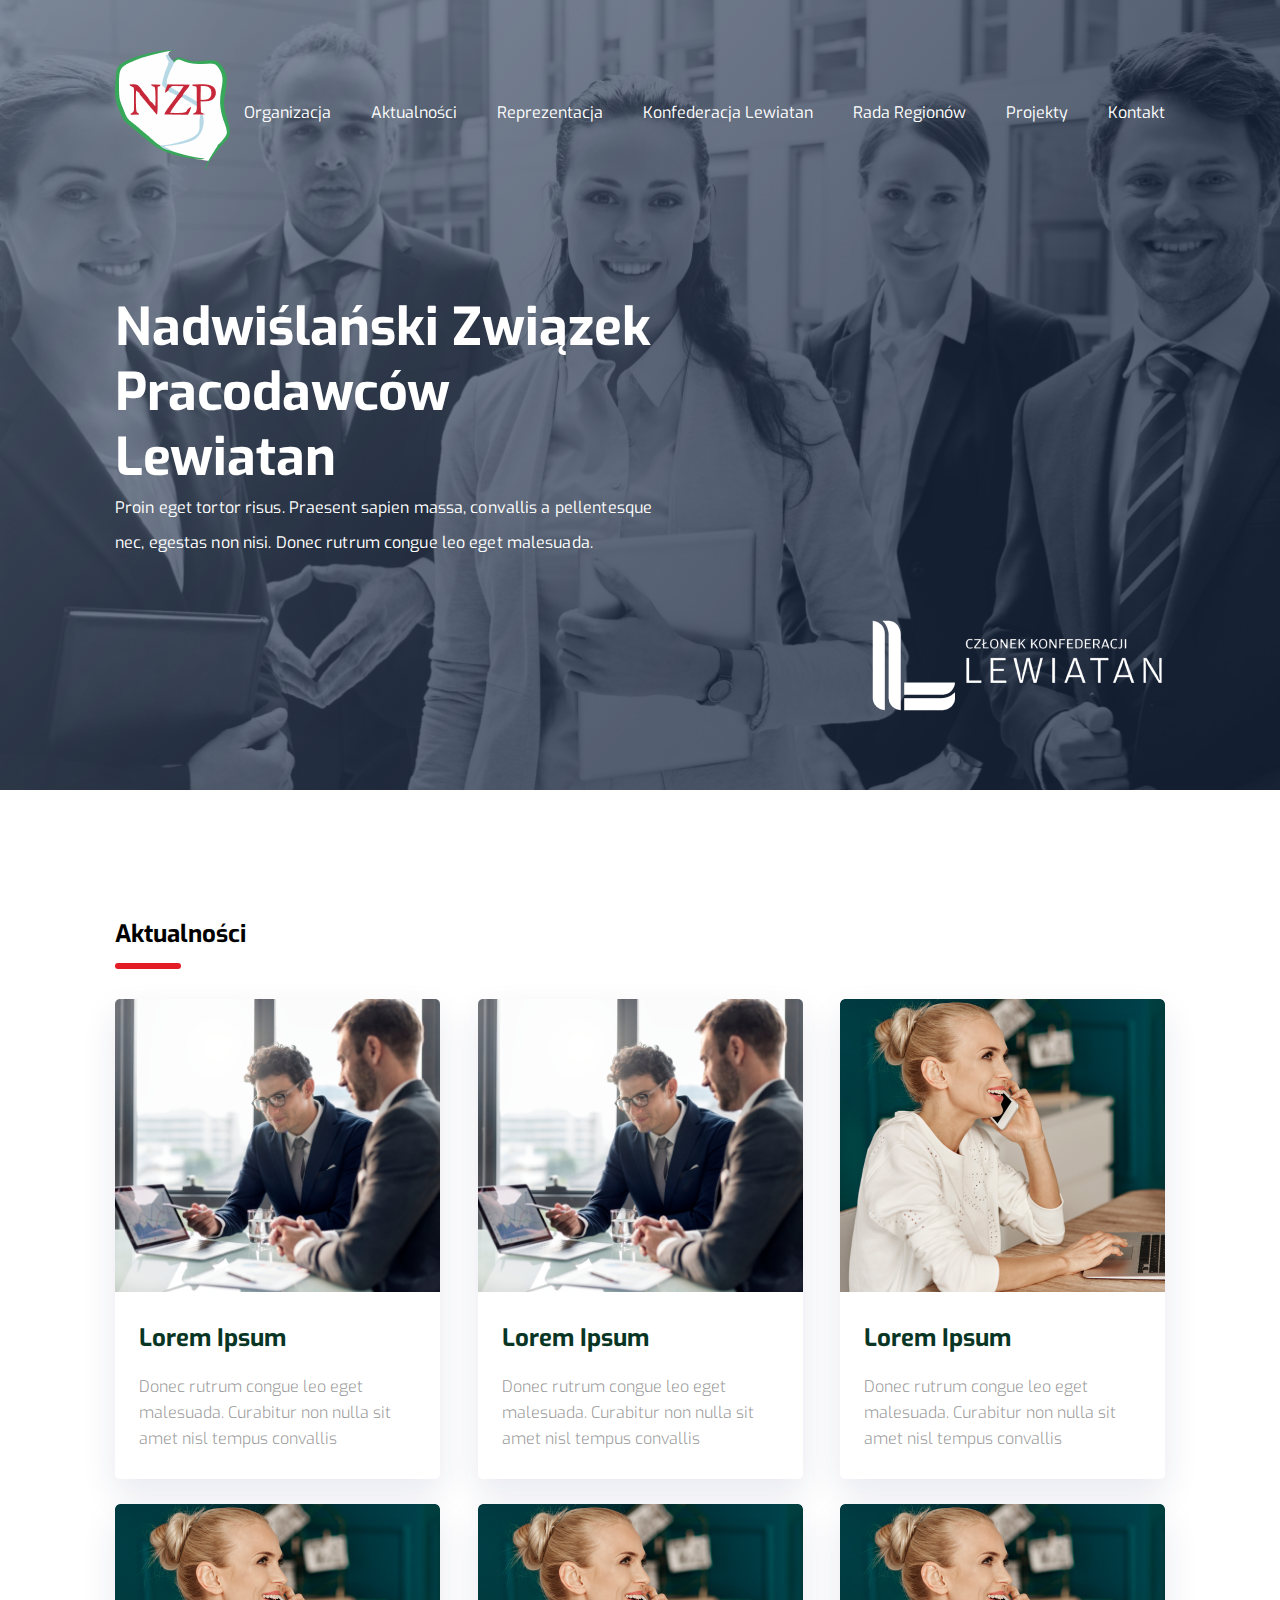
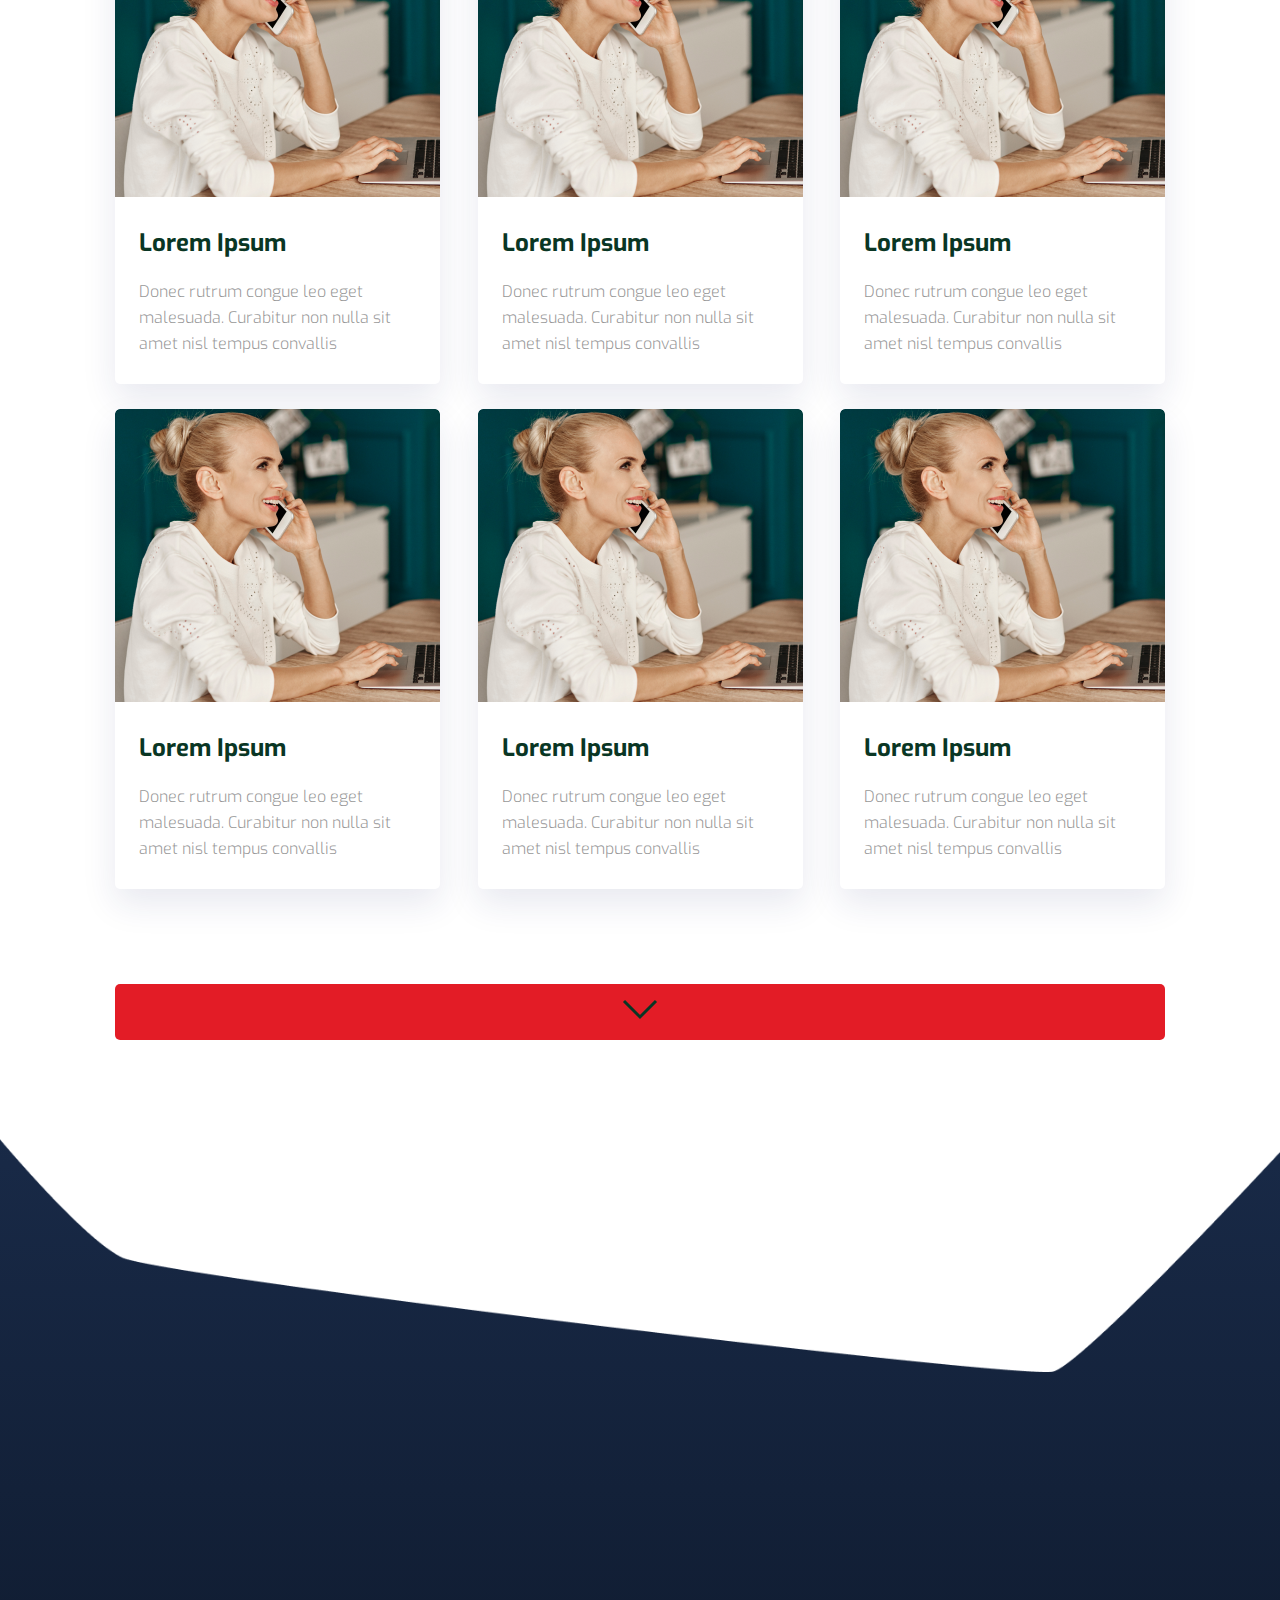
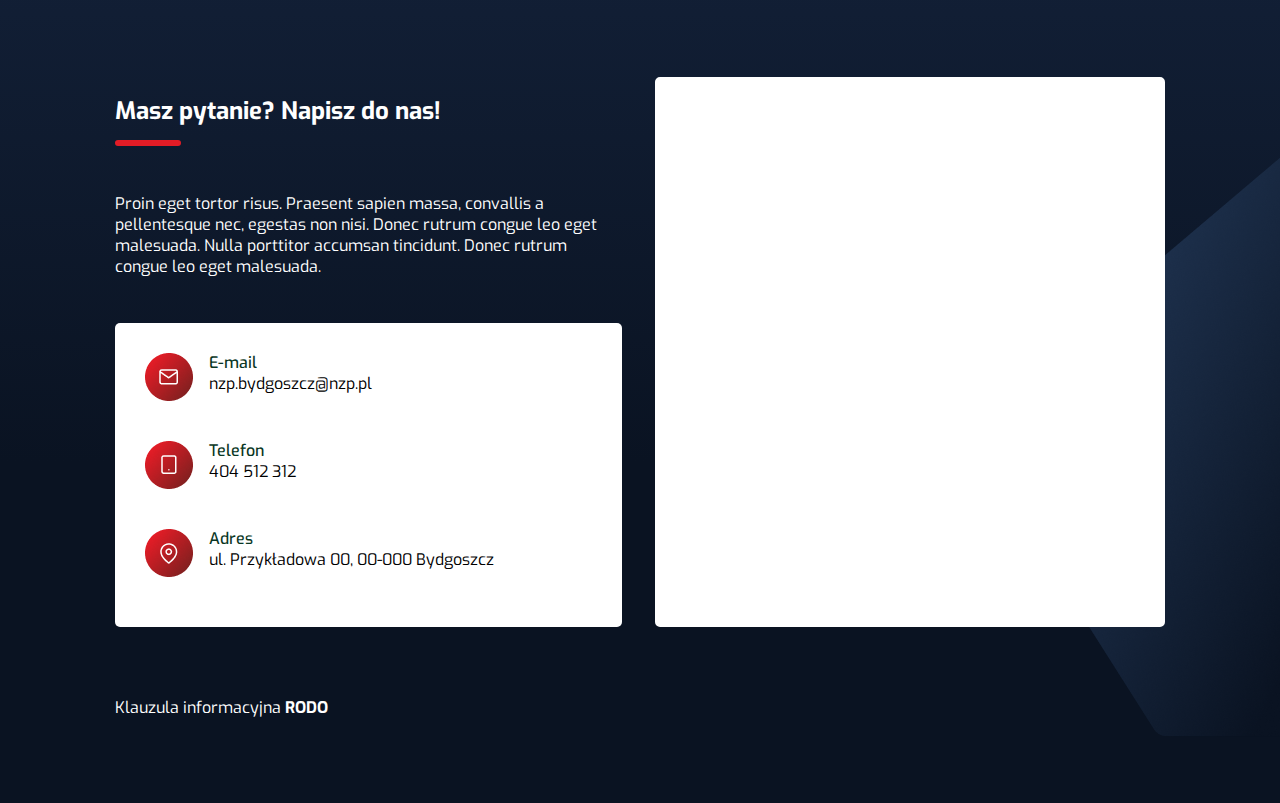
==== actual.html @ 1be18f00 "update:some elements and up foto" ====
<!DOCTYPE html>
<html lang="en">

<head>
    <meta charset="UTF-8">
    <meta http-equiv="X-UA-Compatible" content="IE=edge">
    <meta name="viewport" content="width=device-width, initial-scale=1.0">
    <title>Home</title>
    <link rel="preconnect" href="https://fonts.googleapis.com">
    <link rel="preconnect" href="https://fonts.gstatic.com" crossorigin>
    <link href="https://fonts.googleapis.com/css2?family=Exo:wght@300;400;500;700&display=swap" rel="stylesheet">
    <link rel="stylesheet" href="./css/style.css">
</head>

<body>
    <header class="header">
        <div class="container ">
            <nav class="header__navigation">
                <a href="./index.html" class="header__navigation__logo"><img src="./assets/logo.png"
                        alt="Logo NZP" /></a>

                <ul class="header__navigation__list">
                    <li class="header__navigation__item"><a href="./mission.html">Organizacja</a></li>
                    <li class="header__navigation__item"><a href="./actual.html">Aktualności</a></li>
                    <li class="header__navigation__item"><a href="/">Reprezentacja</a></li>
                    <li class="header__navigation__item"><a href="./confer.html">Konfederacja Lewiatan</a></li>
                    <li class="header__navigation__item"><a href="/">Rada Regionów</a></li>
                    <li class="header__navigation__item"><a href="./project.html">Projekty</a></li>
                    <li class="header__navigation__item"><a href="#">Kontakt</a></li>
                </ul>
            </nav>
            <div class="header__content">
                <h1>
                    Nadwiślański Związek Pracodawców Lewiatan
                </h1>
                <p>
                    Proin eget tortor risus. Praesent sapien massa, convallis a pellentesque nec, egestas non nisi.
                    Donec
                    rutrum congue leo eget malesuada.
                </p>
                <img src="./assets/Lewiatan_Członek.png" alt="Lewiatan_Członek">
            </div>

        </div>
    </header>
    <section class="actual container">
        <h2>Aktualności</h2>
        <div class="actual__list">

            <article class="actual__item">
                <a href="/"><img src="./assets/Photo.png" alt="" width="325" height="293">
                    <div class="item_description">
                        <h3>Lorem Ipsum</h3>
                        <p>Donec rutrum congue leo eget malesuada. Curabitur non nulla sit amet nisl tempus convallis
                        </p>
                    </div>
                </a>


            </article>
            <article class="actual__item">
                <img src="./assets/Photo.png" alt="" width="325" height="293">
                <div class="item_description">
                    <h3>Lorem Ipsum</h3>
                    <p>Donec rutrum congue leo eget malesuada. Curabitur non nulla sit amet nisl tempus convallis</p>
                </div>

            </article>
            <article class="actual__item">
                <img src="./assets/Photo_02.png" alt="" width="325" height="293">
                <div class="item_description">
                    <h3>Lorem Ipsum</h3>
                    <p>Donec rutrum congue leo eget malesuada. Curabitur non nulla sit amet nisl tempus convallis</p>
                </div>
            </article>
            <article class="actual__item">
                <img src="./assets/Photo_02.png" alt="" width="325" height="293" />
                <div class="item_description">
                    <h3>Lorem Ipsum</h3>
                    <p>Donec rutrum congue leo eget malesuada. Curabitur non nulla sit amet nisl tempus convallis</p>
                </div>
            </article>
            <article class="actual__item">
                <img src="./assets/Photo_02.png" alt="" width="325" height="293" />
                <div class="item_description">
                    <h3>Lorem Ipsum</h3>
                    <p>Donec rutrum congue leo eget malesuada. Curabitur non nulla sit amet nisl tempus convallis</p>
                </div>
            </article>
            <article class="actual__item">
                <img src="./assets/Photo_02.png" alt="" width="325" height="293" />
                <div class="item_description">
                    <h3>Lorem Ipsum</h3>
                    <p>Donec rutrum congue leo eget malesuada. Curabitur non nulla sit amet nisl tempus convallis</p>
                </div>
            </article>
            <article class="actual__item">
                <img src="./assets/Photo_02.png" alt="" width="325" height="293" />
                <div class="item_description">
                    <h3>Lorem Ipsum</h3>
                    <p>Donec rutrum congue leo eget malesuada. Curabitur non nulla sit amet nisl tempus convallis</p>
                </div>
            </article>
            <article class="actual__item">
                <img src="./assets/Photo_02.png" alt="" width="325" height="293" />
                <div class="item_description">
                    <h3>Lorem Ipsum</h3>
                    <p>Donec rutrum congue leo eget malesuada. Curabitur non nulla sit amet nisl tempus convallis</p>
                </div>
            </article>
            <article class="actual__item">
                <img src="./assets/Photo_02.png" alt="" width="325" height="293" />
                <div class="item_description">
                    <h3>Lorem Ipsum</h3>
                    <p>Donec rutrum congue leo eget malesuada. Curabitur non nulla sit amet nisl tempus convallis</p>
                </div>
            </article>
        </div>

        <a href="" class="btn arrow-center">
            <svg width="36" height="21" viewBox="0 0 36 21" fill="none" xmlns="http://www.w3.org/2000/svg">
                <path d="M2 2L18 18L34 2" stroke="#093624" stroke-width="3"/>
                </svg>
                
        </a>
    </section>
  
    <footer>
        <div class="svg_content">
          
            <img src="./assets/foot.png" alt="">
                
                
        </div>
        <div class="container footer">
            <div class="footer__content">
                <h2>Masz pytanie? Napisz do nas! </h2>
                <p>Proin eget tortor risus. Praesent sapien massa, convallis a pellentesque nec, egestas non nisi. Donec
                    rutrum congue leo eget malesuada. Nulla porttitor accumsan tincidunt. Donec rutrum congue leo eget
                    malesuada.</p>
                <div class="contact__list">
                    <div class="contact__item">
                        <img src="./assets/mail.png" alt="">
                        <div class="contact__item__information">
                            <p>E-mail</p>
                            <span>nzp.bydgoszcz@nzp.pl</span>
                        </div>
                    </div>
                    <div class="contact__item">
                        <img src="./assets/phone.png" alt="">
                        <div class="contact__item__information">
                            <p>Telefon</p>
                            <span>404 512 312</span>
                        </div>
                    </div>
                    <div class="contact__item">
                        <img src="./assets/adres.png" alt="">
                        <div class="contact__item__information">
                            <p>Adres</p>
                            <span>ul. Przykładowa 00, 00-000 Bydgoszcz </span>
                        </div>
                    </div>

                </div>
            </div>
            <div class="footer__map">
                <iframe width="495" height="530" id="gmap_canvas"
                    src="https://maps.google.com/maps?q=Bydgoszcz&t=&z=13&ie=UTF8&iwloc=&output=embed" frameborder="0"
                    scrolling="no" marginheight="0" marginwidth="0"></iframe><br>
            </div>
            <div class="social-media">
                <p>Klauzula informacyjna <b>RODO</b></p>
            </div>
        </div>

    </footer>
</body>

</html>
---- css/style.css ----
* {
    box-sizing: border-box;
    margin: 0;
    padding: 0;
    font-family: 'Exo', sans-serif;
    cursor: url(../assets/cursor.png), auto;
}

html {
    overflow-x: hidden;
}
body{
    /* max-width: 1440px;
    margin: auto; */
}

h2 {
    line-height: 69px;
    position: relative;
}

h2::after {
    content: '';
    width: 60px;
    border: 3px solid #E31C26;
    background: #E31C26;
    border-radius: 10px;
    position: absolute;
    bottom: 0;
    left: 0;
}

a {
    text-decoration: none;
    color: #FFFFFF;
    cursor: pointer;
    position: relative;
}

a:hover {
    color: rgb(108, 190, 119);
    transition: color 2s;
}

a::after {
    content: '';
    width: 0px;
    position: absolute;
    bottom: 0;
    left: 0;
}

a:hover::after {

    width: 35px;
    border: 1px solid #d3121c;
    background: #d3121c;
    border-radius: 10px;
    transition: width 0.35s;
}

.container {
    max-width: 1050px;
    margin: auto;
    width: 100%;
}

.btn {
    background: #E31C26;
    border-radius: 5px;
    font-weight: 500;
    font-size: 15px;
    line-height: 20px;
    text-transform: uppercase;
    color: #FFFFFF;
    padding: 15px 0;
}

.btn-center {
    display: block;
    width: 238px;
    text-align: center;
    margin: auto;
}

.arrow-center {
    display: block;
    text-align: center;
}

/* Header */
.header {
    padding-top: 50px;
    height: 790px;
    background-image: url('../assets/Photo_Banner.png'), linear-gradient(130.41deg, #8E9EB4 -48.15%, #13223C 64.12%);
    background-size: cover;
    background-repeat: no-repeat;
    background-position: center;
    color: #FFFFFF;
}

.header__navigation {
    display: flex;
    justify-content: space-between;
    align-items: center;
}

.header__navigation__list {
    list-style: none;
    display: flex;
}

.header__navigation__item {
    margin-right: 40px;
}

.header__navigation__item:last-child {
    margin-right: 0;
}

.header__content {
    margin-top: 120px;

}

.header__content h1 {
    max-width: 550px;
    font-style: normal;
    font-weight: 700;
    font-size: 52px;
    line-height: 65px;
}

.header__content p {
    max-width: 550px;
    font-size: 16px;
    line-height: 35px;
    letter-spacing: 0.007em;
    font-style: normal;
    font-weight: 400;
}

.header__content img {
    margin-top: 17px;
    float: right;
}

/* End Header */
/* Actual */
.actual {
    margin-top: 110px;
}

.actual__list {
    margin-top: 30px;
    display: flex;
    flex-wrap: wrap;
    justify-content: space-between;
    margin-bottom: 70px;
}

.actual__item {
    width: 325px;
    height: 480px;
    border-radius: 5px;
    background: #FFFFFF;
    box-shadow: 0px 15px 34px rgba(33, 37, 106, 0.1);
    margin-bottom: 25px;

}

.actual__item:hover {
    background: #B7D8E5;
}

.actual__item img {
    object-fit: cover;
    border-top-left-radius: 5px;
    border-top-right-radius: 5px;
}

.item_description {
    width: 85%;
    margin: auto;
    margin-top: 25px;

}

.item_description h3 {
    font-weight: 700;
    font-size: 24px;
    line-height: 32px;
    color: #093624;
}

.item_description p {
    margin-top: 20px;
    font-weight: 300;
    font-size: 16px;
    line-height: 26px;
    color: #4F4F4F;
    opacity: 0.6;
}

/* End actual */
/* Organization */
.organization {
    margin-top: 100px;
    display: flex;
    align-items: flex-end;
    justify-content: space-between;
}

.organization__content {
    max-width: 420px;
    padding-bottom: 50px;
}


.organization__foto {
    max-width: 555px;
    display: flex;
    flex-wrap: wrap;
}

.organization__foto img {
    border-radius: 0;
    object-fit: cover;
    max-width: 253px;
    height: 210px;
}

.organization__foto img:first-child {
    border-top-left-radius: 10px;
}

.organization__foto img:nth-child(2) {
    border-top-right-radius: 10px;
}

.organization__foto img:nth-child(3) {
    border-bottom-left-radius: 10px;
}



.join {
    max-width: 290px;
    height: 250px;
    padding: 45px 40px;
    display: flex;
    justify-content: center;
    align-items: center;
    flex-direction: column;
    text-align: center;
    background: #FFFFFF;
    box-shadow: 0px 16.0256px 36.3248px rgba(18, 87, 59, 0.25);
    border-radius: 5.34188px;


}

/* End Organization */




/* Rada */
.rada {
    margin-top: 150px;
    display: flex;
    align-items: center;
    /* justify-content: space-between; */
    flex-wrap: wrap;
}

.rada__img img {
    max-width: 426px;
    border-radius: 90px 10px;
    height: 447px;
    object-fit: cover;
}

.rada__content {
    max-width: 420px;
    margin-left: 100px;
}

.rada__content p {
    margin-top: 25px;
}
.rada__list {
    width: 100%;
    margin-top: 20px;
}
.rada__list ul{
    list-style: none;
    margin-top: 5px;
}
.rada__list ul li{
    margin-top: 10px;
}
/* end rada */

/* Start Partners */
.partners__color{
    background: linear-gradient(to bottom, rgba(255, 255, 255, 0) 40%, rgba(68, 82, 108, 0) 58%, rgba(26, 44, 75, 1) 62%);
}
.partners {
    margin-top: 200px;
    background: #F0FAF6;
    /* background-image: url('../assets/turkus.svg'), linear-gradient(to bottom, rgba(255, 255, 255, 0) 40%, rgba(68, 82, 108, 0) 58%, rgba(26, 44, 75, 1) 62%); */
    /* background-position: center;
    background-repeat: no-repeat;
    background-size: cover; */
    height: 837px;
    display: flex;
    clip-path: url(#svgPath);
    clip-path: polygon(83.2% 13%, 115.1% 66.5%, 101% 21%, 100% 71.5%, 84.3% 100%, 42.1% 91.8%, 6.9% 80%, 0% 63%, 0% 0%);
}

.partners__content {
    display: flex;
    justify-content: center;
    align-items: center;
    max-width: 940px;
    flex-direction: column;
}

.partners__content .slider {
    margin-top: 90px;
}

.partners__content .slider img {
    margin-left: 55px;
}

/* END Partners */
/* START PAGE PARTNERT/CONFERENCE  */


.conference__subtitle{
    font-size: 16px;
line-height: 35px;


color: #4F4F4F;
margin: 50px auto;
}




.partner__list {
    max-width: 100%;
    display: flex;
    flex-wrap: wrap;
    margin-bottom: 50px;
    justify-content: center;
}

.partner__item {
    max-width: 350px;
    width: 350px;
    height: 350px;
    background: rgb(136, 115, 115);
    text-align: center;
}


/* This container is needed to position the front and back side */
.partner__item-inner {
    position: relative;
    width: 100%;
    height: 100%;
    text-align: center;
    transition: transform 0.8s;
    transform-style: preserve-3d;
}

/* Do an horizontal flip when you move the mouse over the flip box container */
.partner__item:hover .partner__item-inner {
    transform: rotateY(180deg);
}

/* Position the front and back side */
.partner__item-front,
.partner__item-back {
    position: absolute;
    width: 100%;
    height: 100%;
    -webkit-backface-visibility: hidden;
    /* Safari */
    backface-visibility: hidden;
}

/* Style the front side (fallback if image is missing) */
.partner__item-front {
    background-color: #bbb;
    color: black;
    display: flex;
    justify-content: center;
    align-items: center;
}
.partner__item-front img{
    width: 350px;
    height: 350px;
    object-fit: cover;
}

/* Style the back side */
.partner__item-back {
    background-color: dodgerblue;
    color: white;
    transform: rotateY(180deg);
    display: flex;
    justify-content: center;
    align-items: center;
}
.partner__item-back a{
    border: 1px solid #FFFFFF;
    border-radius: 5px;
    padding: 16px 50px;
}
/* END PAGE PARTNERT/CONFERENCE */


/* page project */
.project {
    margin-top: 80px;
}

.project__title {
    width: max-content;
    margin: auto;
}

.project__item {
    max-width: 1035px;
    height: 450px;
    display: flex;
    align-items: center;
    background: #F0FAF6;
    box-shadow: 0px 0px 20px 2px rgba(0, 0, 0, 0.15);
    border-radius: 25px;
    margin-top: 106px;
}

.project__item:hover {
    background: #B7D8E5;

}

.project__item img {
    max-width: 283px;
    height: 450px;
    object-fit: cover;
    border-top-left-radius: 25px;
    border-bottom-left-radius: 25px;
}

.project__description {
    max-width: 655px;
    margin-left: 45px;
    height: 330px;
    display: flex;
    flex-direction: column;
    align-items: flex-start;
    justify-content: space-evenly;
}

.project__description p {

    font-weight: 300;
    font-size: 16px;
    line-height: 30px;
    color: #4F4F4F;
}

.project__description .btn {
    padding-left: 47px;
    padding-right: 47px;
}


/* PAGE MISJA */

.team {
    height: 800px;
    background-color: #F0FAF6;
    display: flex;
    align-items: center;
    justify-content: center;
    background-image: url('../assets/Headphones_Icon.svg');
    background-position: right;
    background-repeat: no-repeat;
    background-position-x: 90%;
    margin-top: 130px;


}

.team__content {

    height: 620px;
}

.team__title {
    margin: auto;
    width: max-content;
}

.team__slider {
    margin-top: 50px;
    display: flex;
    height: 100%;
    /* justify-content: space-between;
    width: 100%; */
}

.team__slider .team__people:first-child {
    margin-left: 5px;
}


.team__people {
    max-width: 227px;
    width: 227px !important;
    height: 350px;

    background: #FFFFFF;
    box-shadow: 0px 6px 15px 2px rgba(0, 0, 0, 0.25);
    border-bottom-left-radius: 15px;
    border-bottom-right-radius: 15px;
    border-top: 13px solid #E31C26;
}

.person {
    display: flex;
    flex-direction: column;
    align-items: center;
    justify-content: center;
}

.person__container {
    margin: 15px;
    height: 90%;
    display: flex;
    flex-direction: column;
    justify-content: space-between;
}

.person__img {
    max-width: 177.59px;
    height: 177.59px;
    object-fit: cover;
    border-radius: 50%;
    margin: 0 auto;
}

.person__info {
    text-align: center;
}

.person__lastname {
    color: #E31C26;
}

.person__contact ul {
    list-style: none;
    display: flex;
    align-items: center;
    justify-content: space-evenly;
}

/* END PAGE MISJA */




/* FOOTER */
.svg_content{
    /* background:  linear-gradient(to bottom, rgba(255, 255, 255, 0) 0%, rgba(68, 82, 108, 0) 0%, rgba(26, 44, 75, 1) 36%); */
    max-width: 100%;
   
}
.svg_content img{
    width: 100%;
    height: 100%;
}
.svg_clip{
    /* clip-path: url(#svgPat); */
    /* background-color: #FFFFFF; */
    height: 100%;
    width: 100%;
}
footer {
    /* padding-top: 150px; */
    padding-bottom: 85px;
    background: linear-gradient(180deg, #1A2C4B 0%, #0A1322 75%);
    /* background-image: url('../assets/footer.png');
    background-repeat: no-repeat; */
    position: relative;
    overflow: hidden;
    
}



footer::after {
    content: '';
    background: url('../assets/figure.png');
    position: absolute;
    left: 80%;
    top: 50%;
    width: 403.26px;
    height: 615.83px;
    background-repeat: no-repeat;
}

.footer {
    /* background-color: #13223C; */
    display: flex;
    flex-wrap: wrap;
    justify-content: space-between;
    margin-top: 300px;
}

.footer__content {
    max-width: 507px;
    display: flex;
    flex-direction: column;
    justify-content: space-between;
    z-index: 2;
}

.footer__content h2 {
    color: #FFFFFF;
}

.footer__content p {
    color: #FFFFFF;
}

.footer__map {
    z-index: 2;
}

.contact__list {
    background-color: #FFFFFF;
    border-radius: 5px;
    max-width: 510px;
    padding-top: 30px;
    padding-left: 30px;
    padding-bottom: 50px;
}

.contact__item {
    margin-bottom: 40px;
    display: flex;
}

.content__item img {
    object-fit: contain;
}

.contact__item:last-child {
    margin-bottom: 0;
}

.contact__item__information {
    margin-left: 16px;

}

.contact__item__information p {
    color: #093624;
    font-size: 16px;
    line-height: 124.33%;
    font-weight: 500;
}

.footer__map {
    border: 15px solid #FFFFFF;
    border-radius: 5px;
    width: max-content;
    background-color: #FFFFFF;
}

#gmap_canvas {
    overflow: hidden;
    background: none !important;
    height: 515px;
    width: 480px;
    border-radius: 10px;
}

.social-media {
    margin-top: 70px;
    color: white;
    width: 100%;

}




/*  Customizer slider*/
.slick-track {
    width: 100% !important;
    display: flex;
    justify-content: space-between;
}

.slick-slide {
    width: 230px !important;
    margin-right: 37px;
}

.slick-next,
.slick-prev {
    top: 25%;
}

.slick-next {
    right: -10%;
}

.slick-prev {

    left: -10%;
}

.slick-prev::before {
    content: url('../assets/prev.svg');
    left: -10%;
}

.slick-next:before {
    content: url('../assets/next.svg');


}
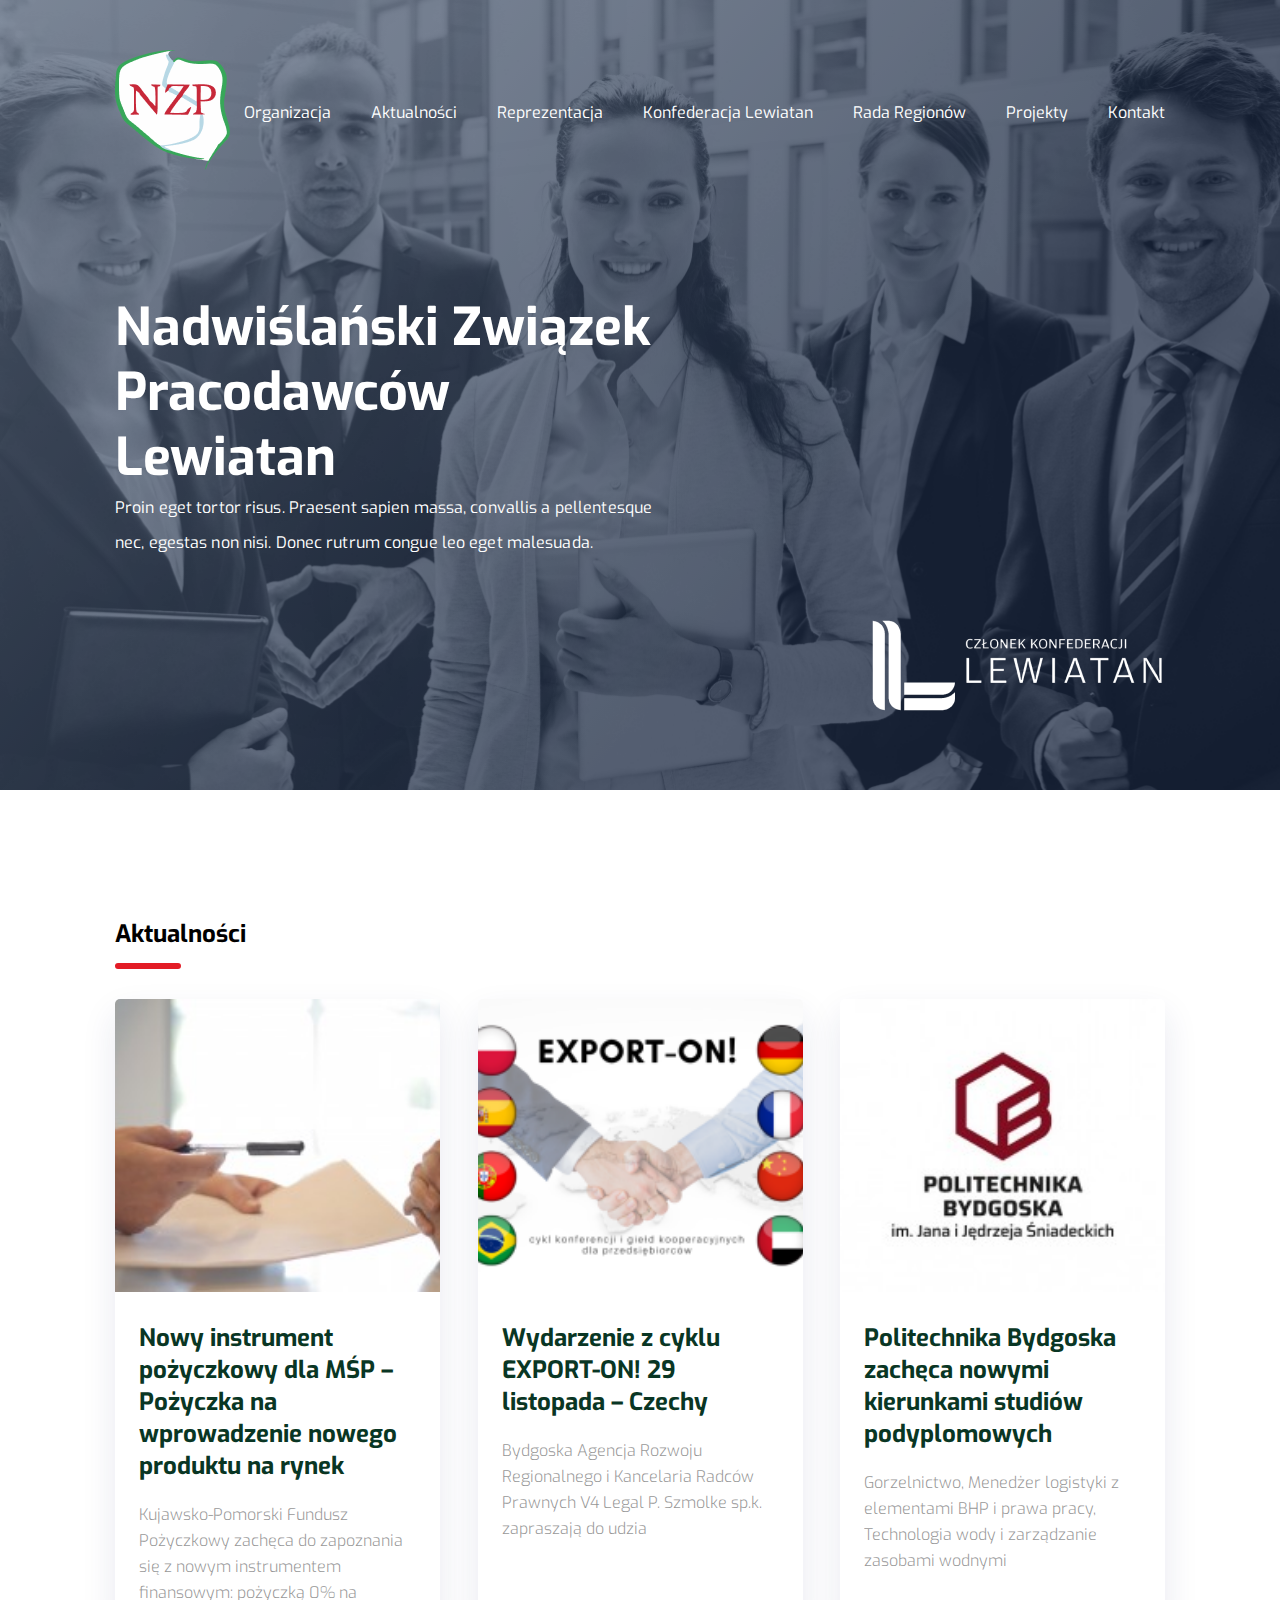
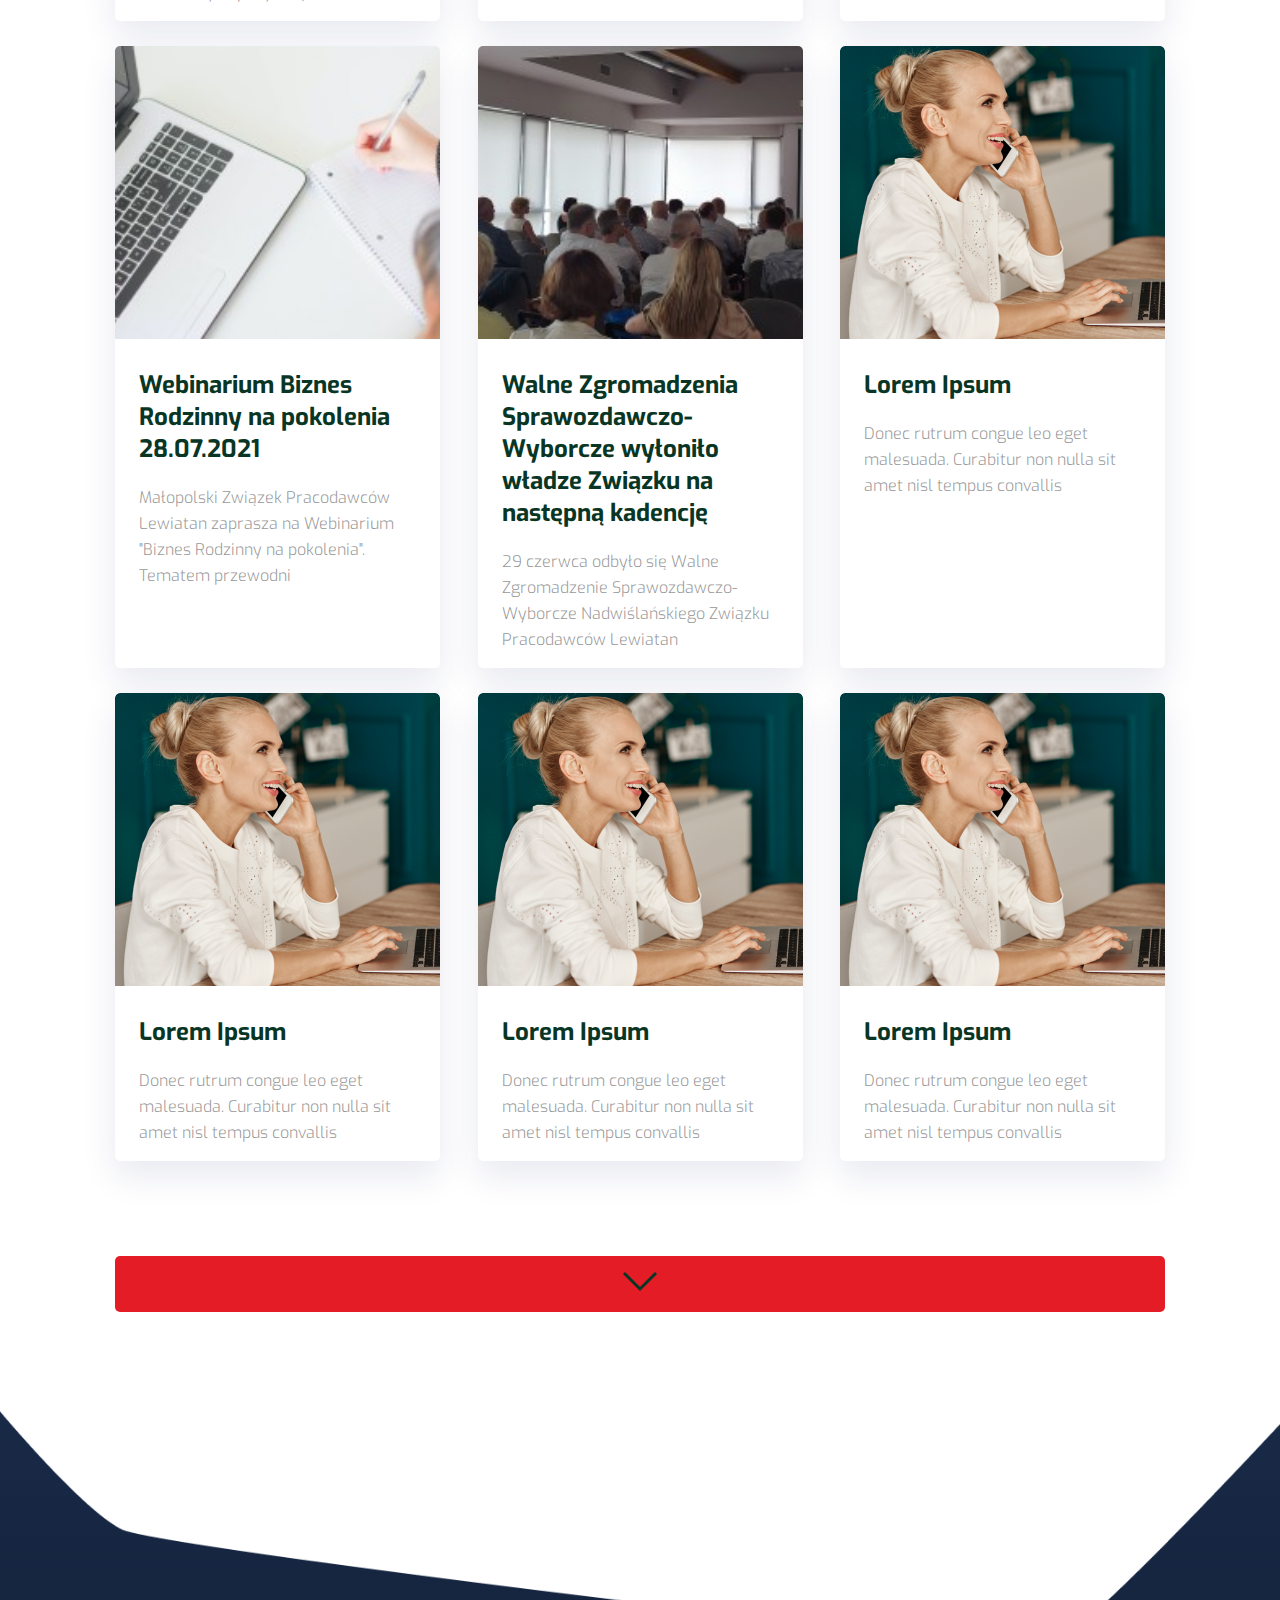
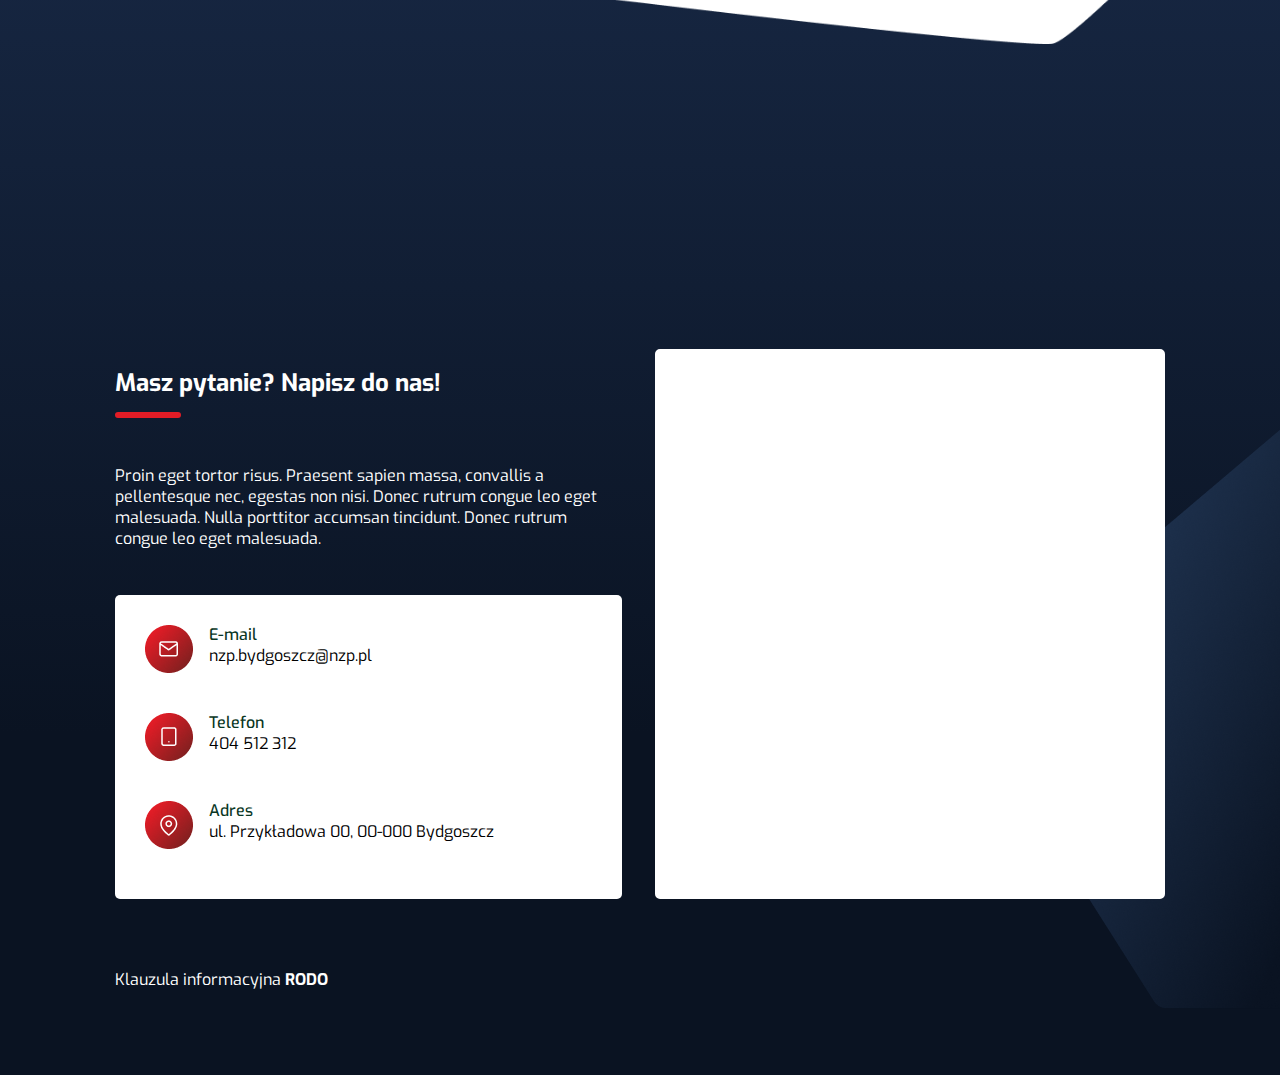
==== commit 4a0b792f: "small upd" ====
--- a/actual.html
+++ b/actual.html
@@ -48,10 +48,10 @@
         <div class="actual__list">
 
             <article class="actual__item">
-                <a href="/"><img src="./assets/Photo.png" alt="" width="325" height="293">
+                <a href="/"><img src="./assets/actual/timthumb1.jpg" alt="" width="325" height="293">
                     <div class="item_description">
-                        <h3>Lorem Ipsum</h3>
-                        <p>Donec rutrum congue leo eget malesuada. Curabitur non nulla sit amet nisl tempus convallis
+                        <h3>Nowy instrument pożyczkowy dla MŚP – Pożyczka na wprowadzenie nowego produktu na rynek</h3>
+                        <p>Kujawsko-Pomorski Fundusz Pożyczkowy zachęca do zapoznania się z nowym instrumentem finansowym: pożyczką 0% na
                         </p>
                     </div>
                 </a>
@@ -59,36 +59,36 @@
 
             </article>
             <article class="actual__item">
-                <img src="./assets/Photo.png" alt="" width="325" height="293">
+                <img src="./assets/actual/timthumb.png" alt="" width="325" height="293">
                 <div class="item_description">
-                    <h3>Lorem Ipsum</h3>
-                    <p>Donec rutrum congue leo eget malesuada. Curabitur non nulla sit amet nisl tempus convallis</p>
+                    <h3>Wydarzenie z cyklu EXPORT-ON! 29 listopada – Czechy</h3>
+                    <p>Bydgoska Agencja Rozwoju Regionalnego i Kancelaria Radców Prawnych V4 Legal P. Szmolke sp.k. zapraszają do udzia</p>
                 </div>
 
             </article>
             <article class="actual__item">
-                <img src="./assets/Photo_02.png" alt="" width="325" height="293">
+                <img src="./assets/actual/timthumb2.jpg" alt="" width="325" height="293">
                 <div class="item_description">
-                    <h3>Lorem Ipsum</h3>
-                    <p>Donec rutrum congue leo eget malesuada. Curabitur non nulla sit amet nisl tempus convallis</p>
+                    <h3>Politechnika Bydgoska zachęca nowymi kierunkami studiów podyplomowych</h3>
+                    <p>Gorzelnictwo, Menedżer logistyki z elementami BHP i prawa pracy, Technologia wody i zarządzanie zasobami wodnymi</p>
                 </div>
             </article>
             <article class="actual__item">
-                <img src="./assets/Photo_02.png" alt="" width="325" height="293" />
+                <img src="./assets/actual/timthumb3.jpg" alt="" width="325" height="293">
                 <div class="item_description">
-                    <h3>Lorem Ipsum</h3>
-                    <p>Donec rutrum congue leo eget malesuada. Curabitur non nulla sit amet nisl tempus convallis</p>
+                    <h3>Webinarium Biznes Rodzinny na pokolenia 28.07.2021</h3>
+                    <p>Małopolski Związek Pracodawców Lewiatan zaprasza na Webinarium "Biznes Rodzinny na pokolenia". Tematem przewodni</p>
                 </div>
             </article>
             <article class="actual__item">
-                <img src="./assets/Photo_02.png" alt="" width="325" height="293" />
+                <img src="./assets/actual/timthumb4.jpg" alt="" width="325" height="293">
                 <div class="item_description">
-                    <h3>Lorem Ipsum</h3>
-                    <p>Donec rutrum congue leo eget malesuada. Curabitur non nulla sit amet nisl tempus convallis</p>
+                    <h3>Walne Zgromadzenia Sprawozdawczo-Wyborcze wyłoniło władze Związku na następną kadencję</h3>
+                    <p>29 czerwca odbyło się Walne Zgromadzenie Sprawozdawczo-Wyborcze Nadwiślańskiego Związku Pracodawców Lewiatan</p>
                 </div>
             </article>
             <article class="actual__item">
-                <img src="./assets/Photo_02.png" alt="" width="325" height="293" />
+                <img src="./assets/Photo_02.png" alt="" width="325" height="293">
                 <div class="item_description">
                     <h3>Lorem Ipsum</h3>
                     <p>Donec rutrum congue leo eget malesuada. Curabitur non nulla sit amet nisl tempus convallis</p>
--- a/css/style.css
+++ b/css/style.css
@@ -161,11 +161,12 @@
 
 .actual__item {
     width: 325px;
-    height: 480px;
+    /* height: 480px; */
     border-radius: 5px;
     background: #FFFFFF;
     box-shadow: 0px 15px 34px rgba(33, 37, 106, 0.1);
     margin-bottom: 25px;
+    padding-bottom: 15px;
 
 }
 
@@ -282,12 +283,14 @@
 }
 
 .rada__content {
-    max-width: 420px;
+    max-width: 450px;
     margin-left: 100px;
 }
 
 .rada__content p {
     margin-top: 25px;
+    font-size: 16px;
+    line-height: 30px;
 }
 .rada__list {
     width: 100%;
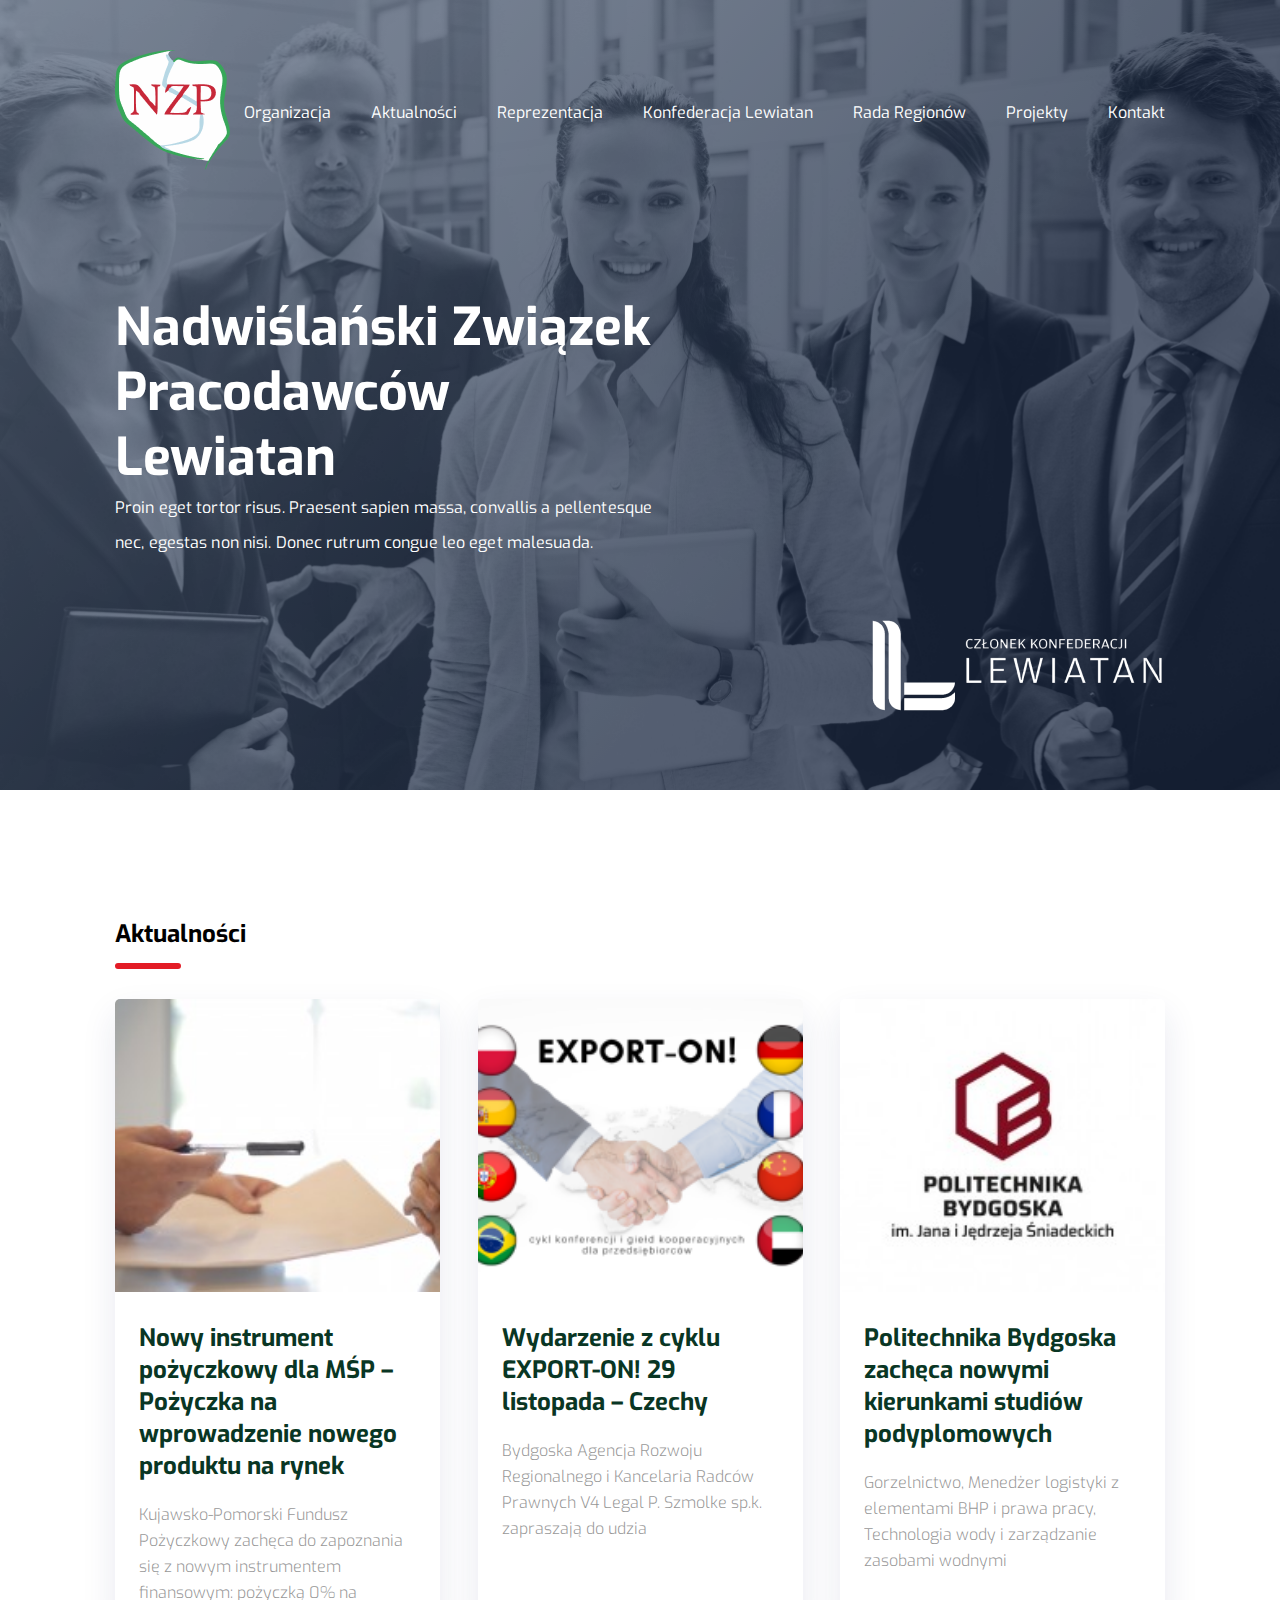
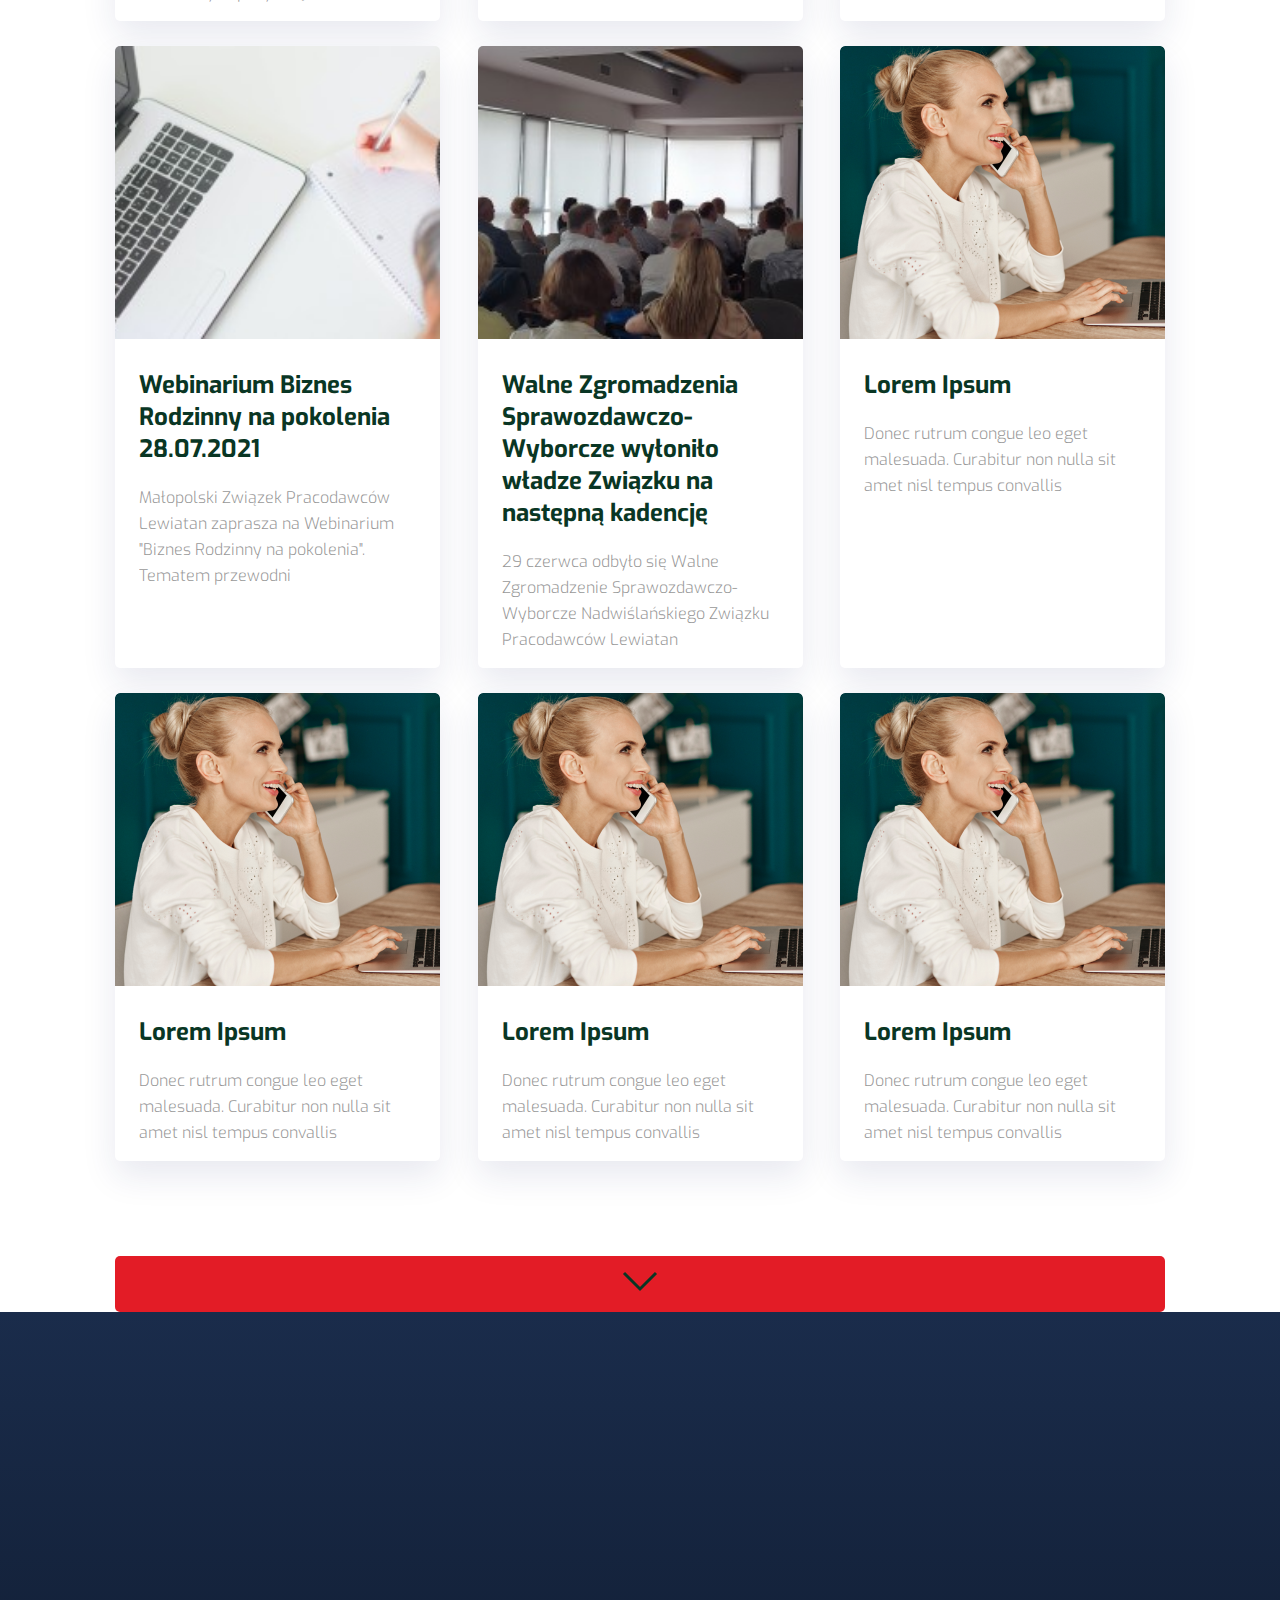
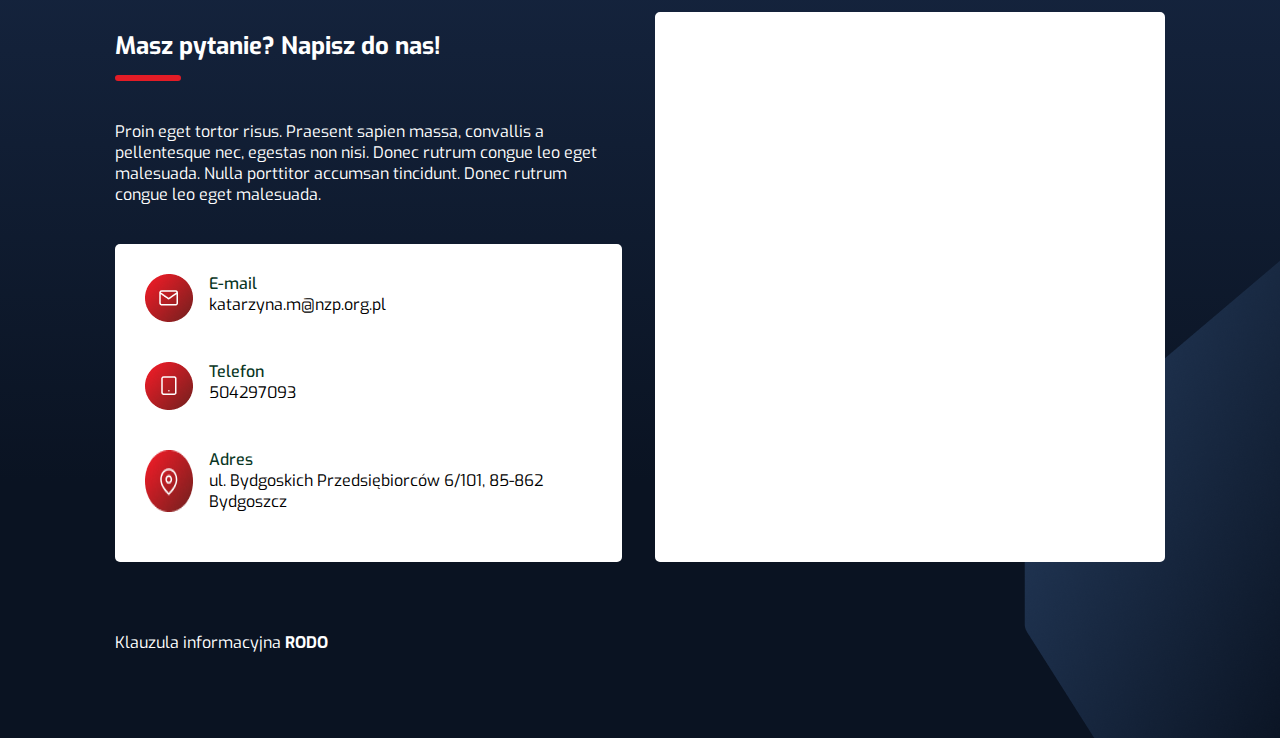
==== commit 0c868029: "upd footer" ====
--- a/actual.html
+++ b/actual.html
@@ -126,12 +126,6 @@
     </section>
   
     <footer>
-        <div class="svg_content">
-          
-            <img src="./assets/foot.png" alt="">
-                
-                
-        </div>
         <div class="container footer">
             <div class="footer__content">
                 <h2>Masz pytanie? Napisz do nas! </h2>
@@ -143,21 +137,21 @@
                         <img src="./assets/mail.png" alt="">
                         <div class="contact__item__information">
                             <p>E-mail</p>
-                            <span>nzp.bydgoszcz@nzp.pl</span>
+                            <span>katarzyna.m@nzp.org.pl</span>
                         </div>
                     </div>
                     <div class="contact__item">
                         <img src="./assets/phone.png" alt="">
                         <div class="contact__item__information">
                             <p>Telefon</p>
-                            <span>404 512 312</span>
+                            <span>504297093</span>
                         </div>
                     </div>
                     <div class="contact__item">
                         <img src="./assets/adres.png" alt="">
                         <div class="contact__item__information">
                             <p>Adres</p>
-                            <span>ul. Przykładowa 00, 00-000 Bydgoszcz </span>
+                            <span>ul. Bydgoskich Przedsiębiorców 6/101, 85-862 Bydgoszcz</span>
                         </div>
                     </div>
 
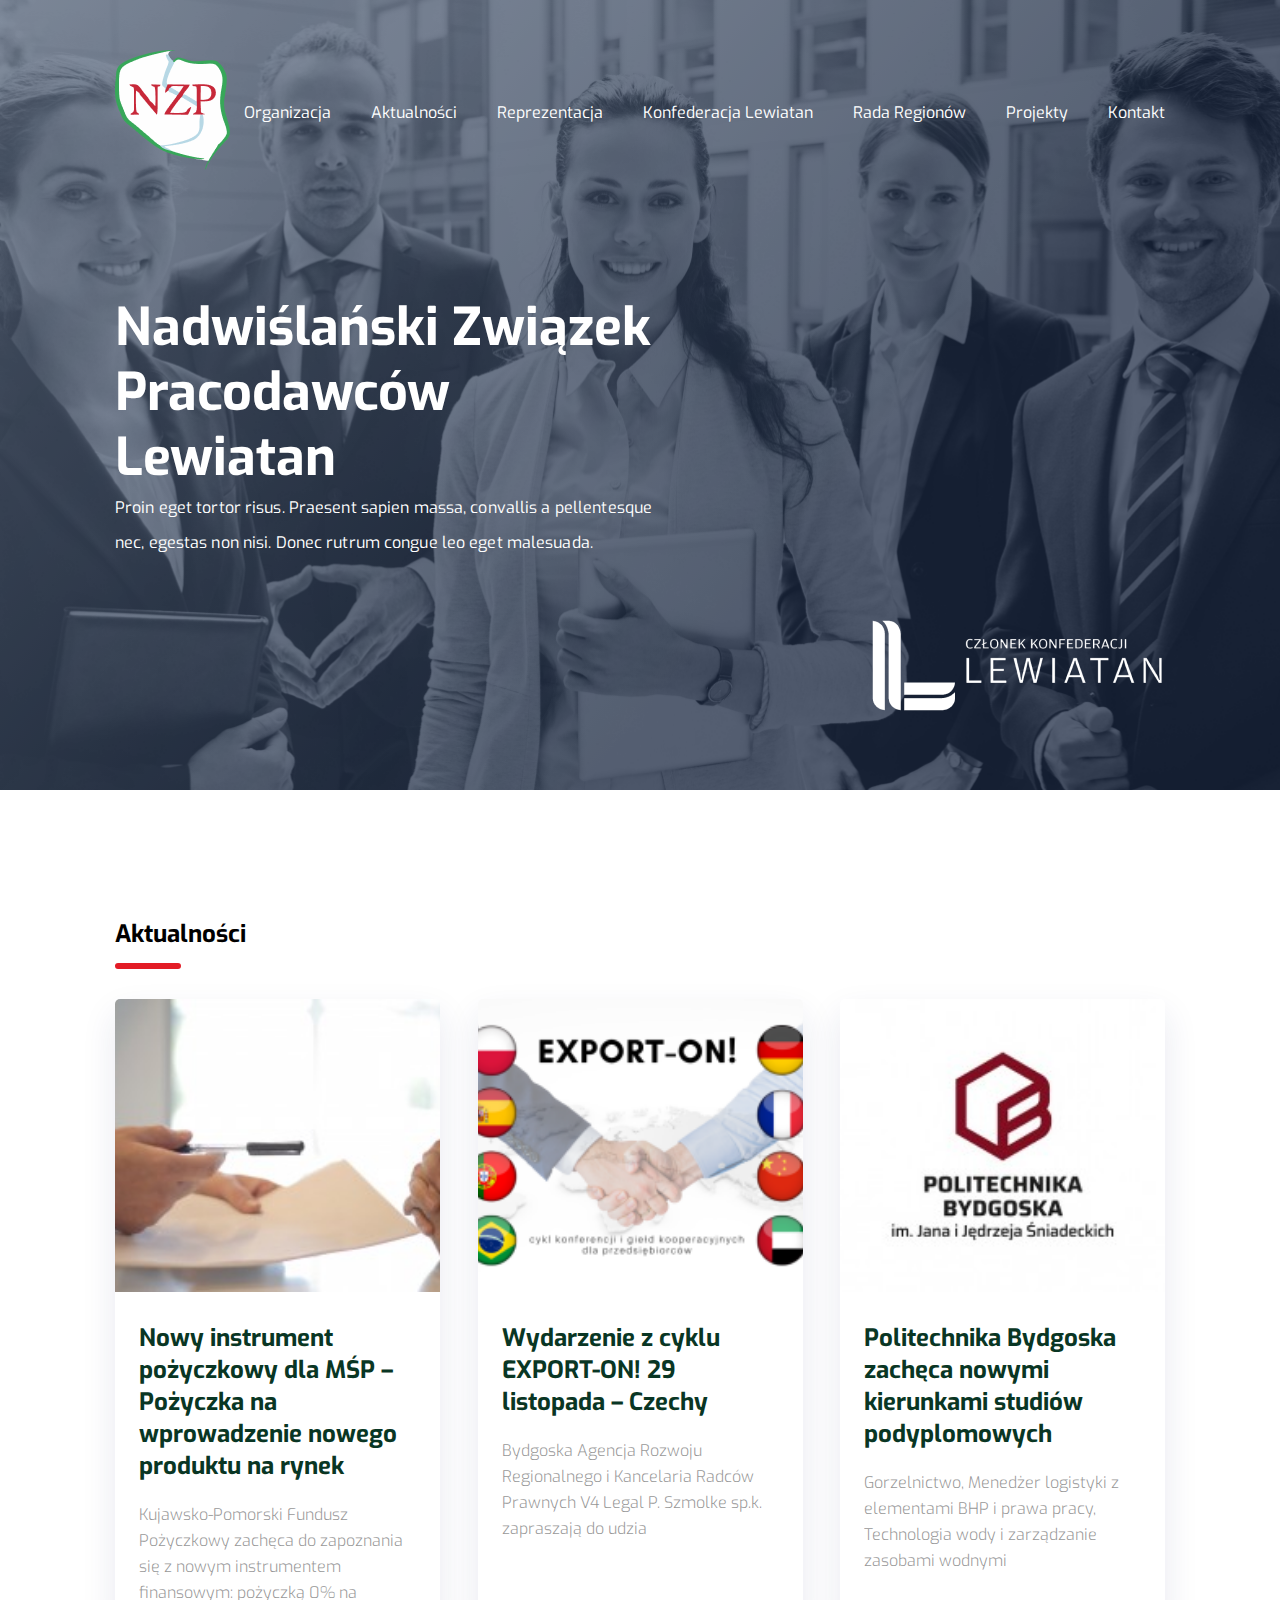
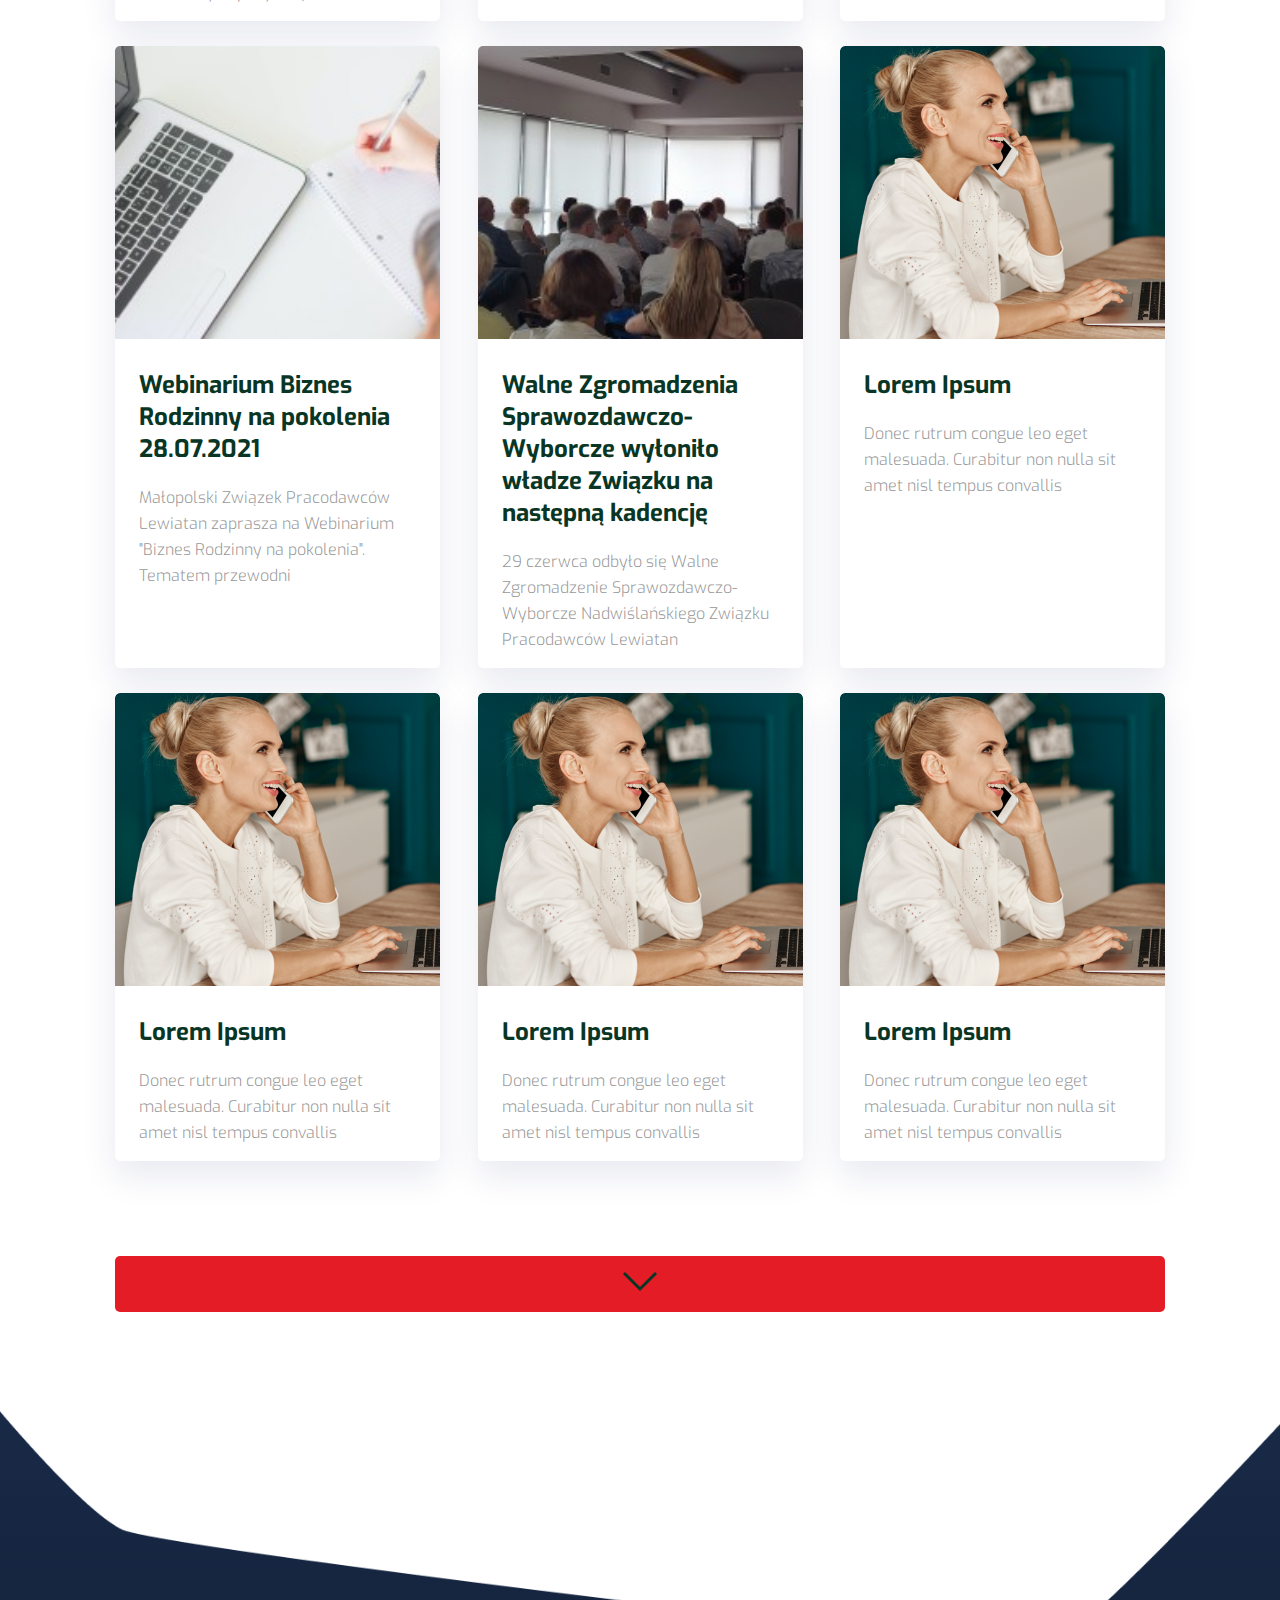
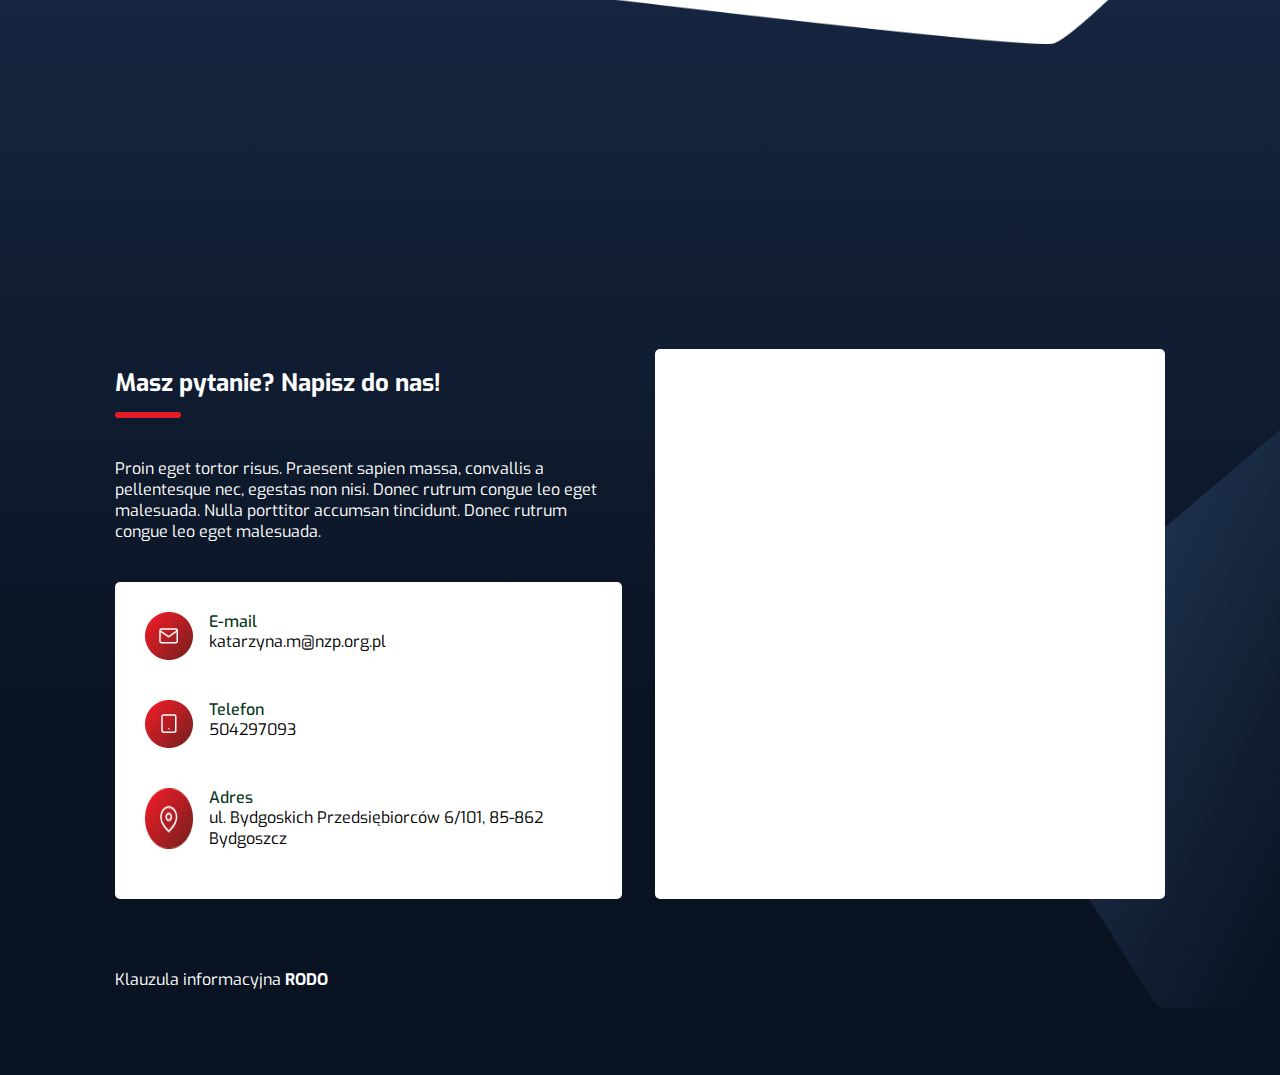
==== commit b027d7f3: "update footere icon" ====
--- a/actual.html
+++ b/actual.html
@@ -126,36 +126,42 @@
     </section>
   
     <footer>
+        <div class="svg_content">
+          
+            <img src="./assets/foot.png" alt="">
+                
+                
+        </div>
         <div class="container footer">
             <div class="footer__content">
                 <h2>Masz pytanie? Napisz do nas! </h2>
                 <p>Proin eget tortor risus. Praesent sapien massa, convallis a pellentesque nec, egestas non nisi. Donec
                     rutrum congue leo eget malesuada. Nulla porttitor accumsan tincidunt. Donec rutrum congue leo eget
                     malesuada.</p>
-                <div class="contact__list">
-                    <div class="contact__item">
-                        <img src="./assets/mail.png" alt="">
-                        <div class="contact__item__information">
-                            <p>E-mail</p>
-                            <span>katarzyna.m@nzp.org.pl</span>
+                    <div class="contact__list">
+                        <div class="contact__item">
+                            <img src="./assets/mail.png" alt="">
+                            <div class="contact__item__information">
+                                <p>E-mail</p>
+                                <span>katarzyna.m@nzp.org.pl</span>
+                            </div>
                         </div>
+                        <div class="contact__item">
+                            <img src="./assets/phone.png" alt="">
+                            <div class="contact__item__information">
+                                <p>Telefon</p>
+                                <span>504297093</span>
+                            </div>
+                        </div>
+                        <div class="contact__item">
+                            <img src="./assets/adres.png" alt="">
+                            <div class="contact__item__information">
+                                <p>Adres</p>
+                                <span>ul. Bydgoskich Przedsiębiorców 6/101, 85-862 Bydgoszcz</span>
+                            </div>
+                        </div>
+    
                     </div>
-                    <div class="contact__item">
-                        <img src="./assets/phone.png" alt="">
-                        <div class="contact__item__information">
-                            <p>Telefon</p>
-                            <span>504297093</span>
-                        </div>
-                    </div>
-                    <div class="contact__item">
-                        <img src="./assets/adres.png" alt="">
-                        <div class="contact__item__information">
-                            <p>Adres</p>
-                            <span>ul. Bydgoskich Przedsiębiorców 6/101, 85-862 Bydgoszcz</span>
-                        </div>
-                    </div>
-
-                </div>
             </div>
             <div class="footer__map">
                 <iframe width="495" height="530" id="gmap_canvas"
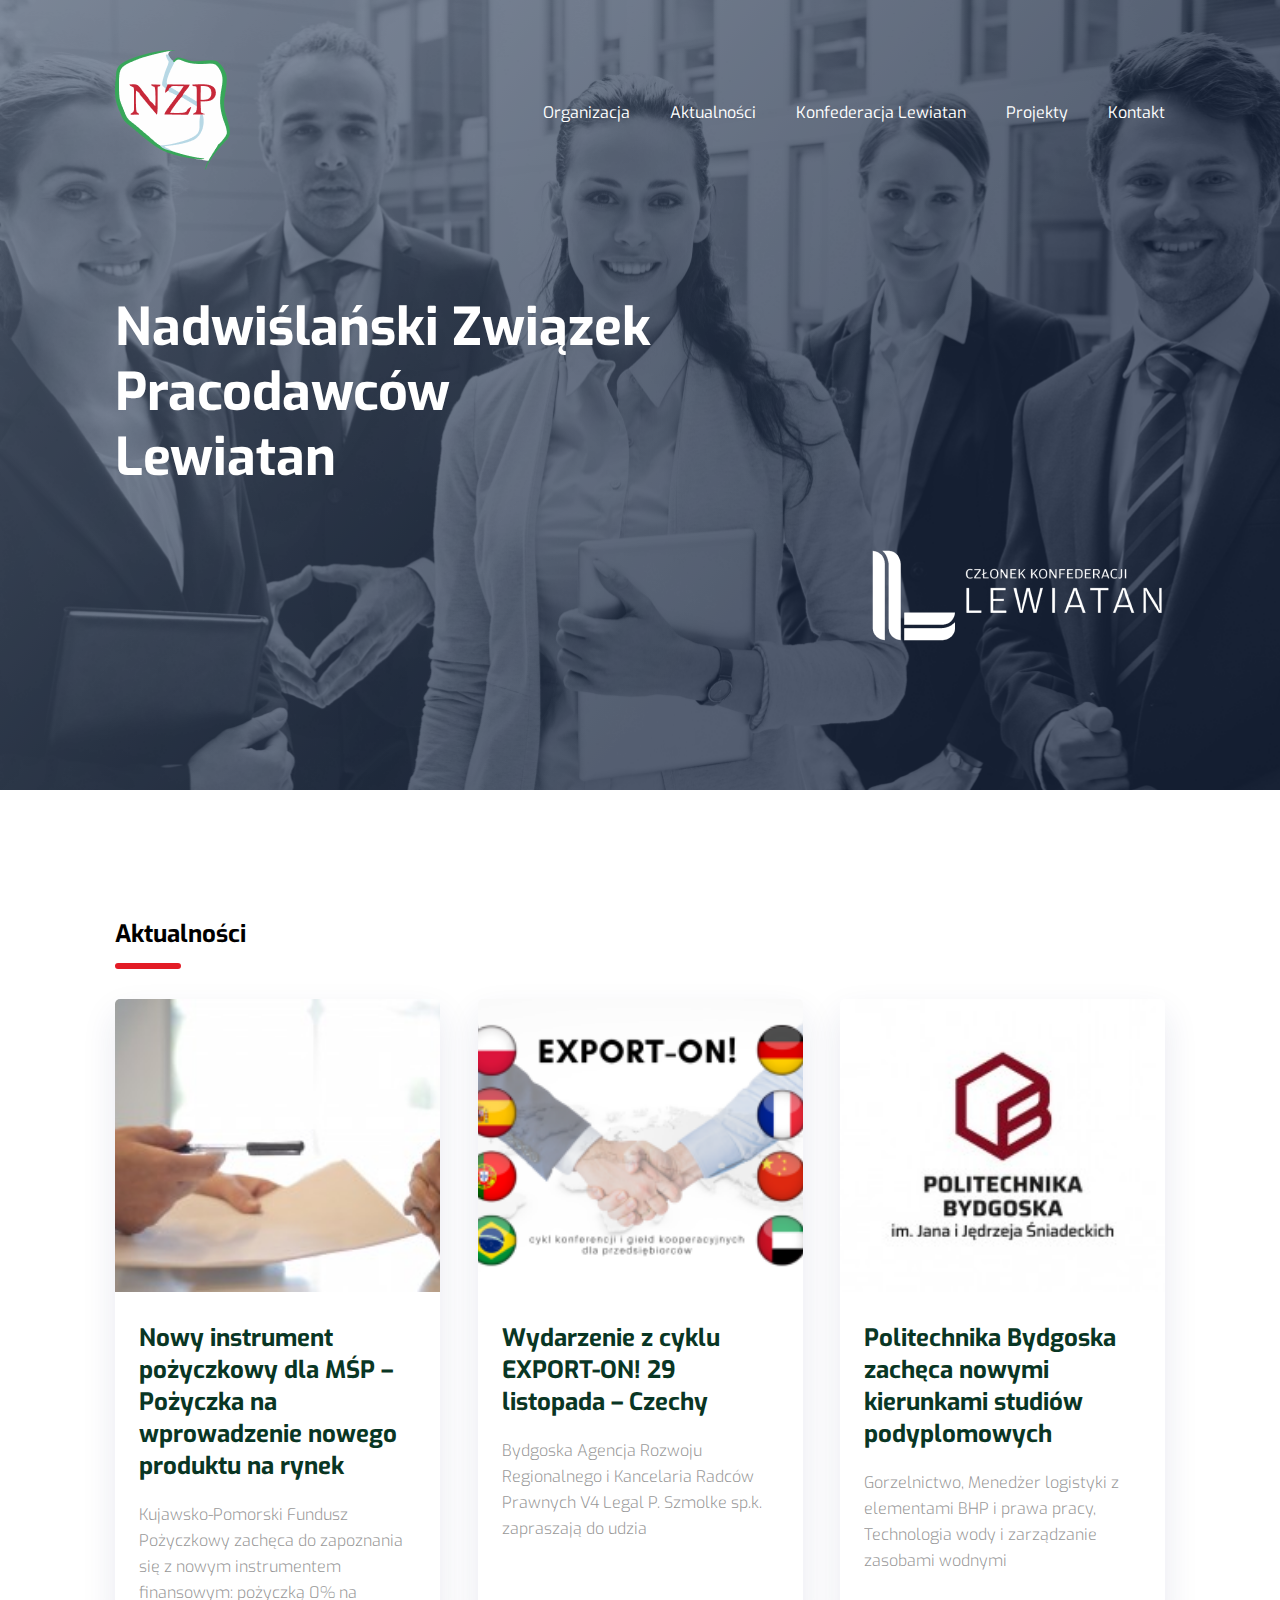
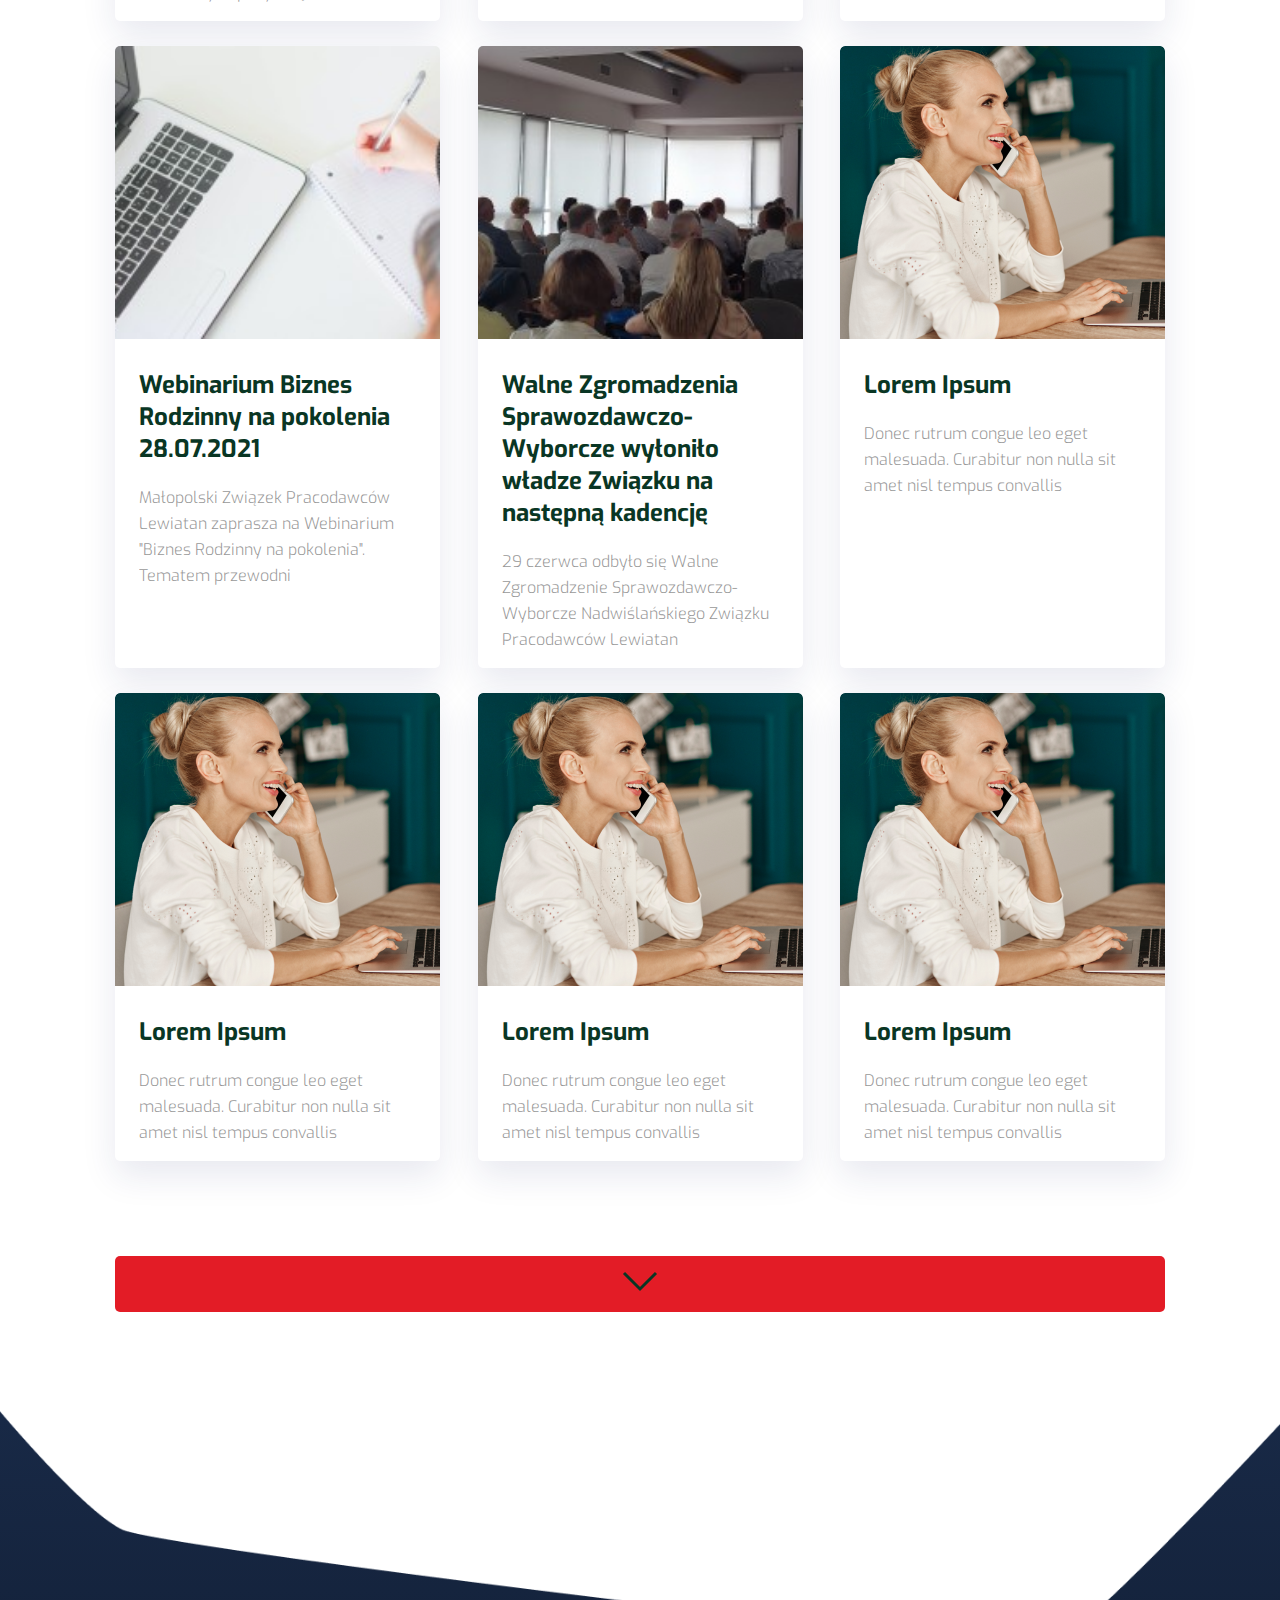
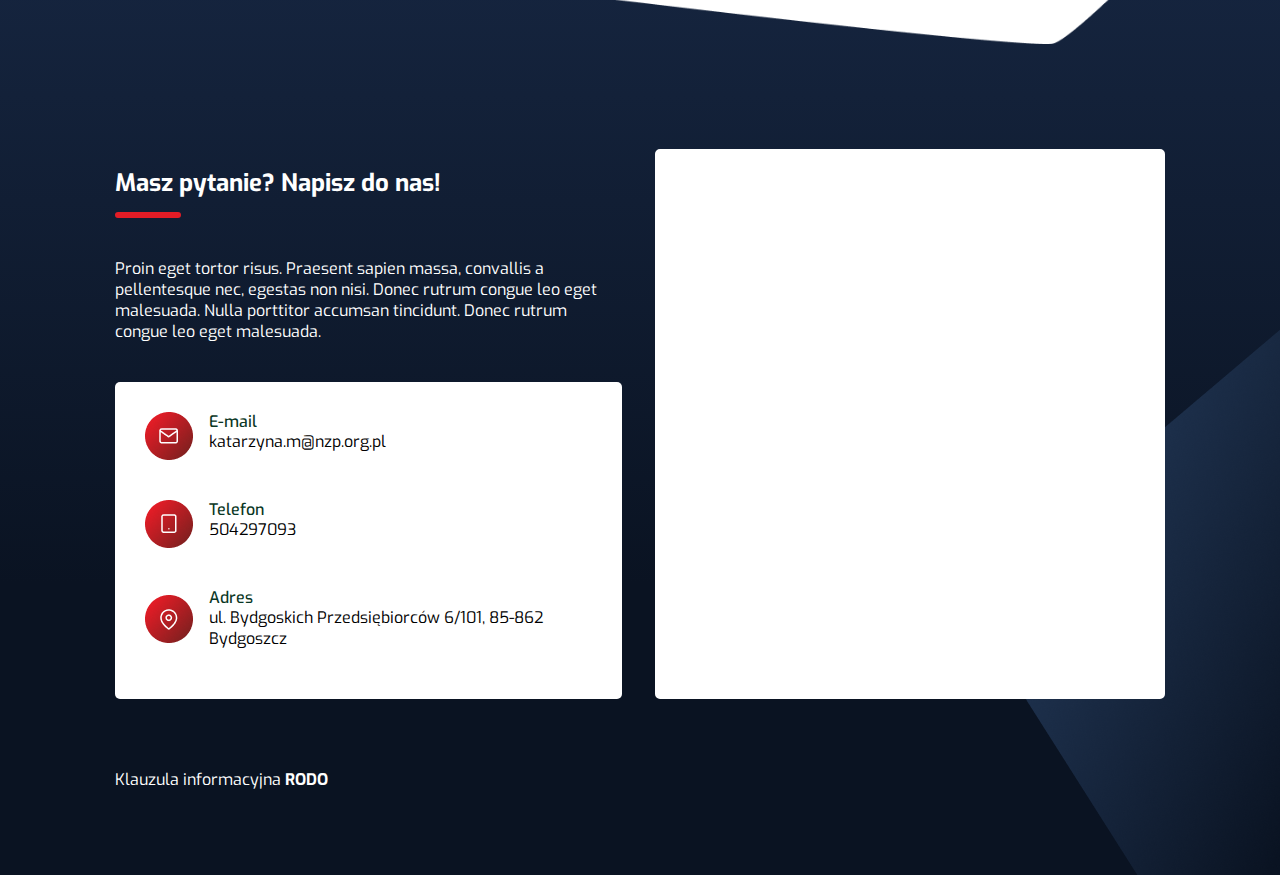
==== commit ce8ceb35: "create page post and contact" ====
--- a/actual.html
+++ b/actual.html
@@ -22,22 +22,18 @@
                 <ul class="header__navigation__list">
                     <li class="header__navigation__item"><a href="./mission.html">Organizacja</a></li>
                     <li class="header__navigation__item"><a href="./actual.html">Aktualności</a></li>
-                    <li class="header__navigation__item"><a href="/">Reprezentacja</a></li>
+                    <!-- <li class="header__navigation__item"><a href="/">Reprezentacja</a></li> -->
                     <li class="header__navigation__item"><a href="./confer.html">Konfederacja Lewiatan</a></li>
-                    <li class="header__navigation__item"><a href="/">Rada Regionów</a></li>
+                    <!-- <li class="header__navigation__item"><a href="/">Rada Regionów</a></li> -->
                     <li class="header__navigation__item"><a href="./project.html">Projekty</a></li>
-                    <li class="header__navigation__item"><a href="#">Kontakt</a></li>
+                    <li class="header__navigation__item"><a href="./contact.html">Kontakt</a></li>
                 </ul>
             </nav>
             <div class="header__content">
                 <h1>
                     Nadwiślański Związek Pracodawców Lewiatan
                 </h1>
-                <p>
-                    Proin eget tortor risus. Praesent sapien massa, convallis a pellentesque nec, egestas non nisi.
-                    Donec
-                    rutrum congue leo eget malesuada.
-                </p>
+                
                 <img src="./assets/Lewiatan_Członek.png" alt="Lewiatan_Członek">
             </div>
 
@@ -48,7 +44,7 @@
         <div class="actual__list">
 
             <article class="actual__item">
-                <a href="/"><img src="./assets/actual/timthumb1.jpg" alt="" width="325" height="293">
+                <a href="./post.html"><img src="./assets/actual/timthumb1.jpg" alt="" width="325" height="293">
                     <div class="item_description">
                         <h3>Nowy instrument pożyczkowy dla MŚP – Pożyczka na wprowadzenie nowego produktu na rynek</h3>
                         <p>Kujawsko-Pomorski Fundusz Pożyczkowy zachęca do zapoznania się z nowym instrumentem finansowym: pożyczką 0% na
@@ -59,61 +55,62 @@
 
             </article>
             <article class="actual__item">
-                <img src="./assets/actual/timthumb.png" alt="" width="325" height="293">
+                <a href="./post.html"><img src="./assets/actual/timthumb.png" alt="" width="325" height="293">
                 <div class="item_description">
                     <h3>Wydarzenie z cyklu EXPORT-ON! 29 listopada – Czechy</h3>
                     <p>Bydgoska Agencja Rozwoju Regionalnego i Kancelaria Radców Prawnych V4 Legal P. Szmolke sp.k. zapraszają do udzia</p>
                 </div>
-
+            </a>
             </article>
             <article class="actual__item">
-                <img src="./assets/actual/timthumb2.jpg" alt="" width="325" height="293">
+                <a href="./post.html"> <img src="./assets/actual/timthumb2.jpg" alt="" width="325" height="293">
                 <div class="item_description">
                     <h3>Politechnika Bydgoska zachęca nowymi kierunkami studiów podyplomowych</h3>
                     <p>Gorzelnictwo, Menedżer logistyki z elementami BHP i prawa pracy, Technologia wody i zarządzanie zasobami wodnymi</p>
                 </div>
+            </a>
             </article>
             <article class="actual__item">
-                <img src="./assets/actual/timthumb3.jpg" alt="" width="325" height="293">
+                <a href="./post.html"> <img src="./assets/actual/timthumb3.jpg" alt="" width="325" height="293">
                 <div class="item_description">
                     <h3>Webinarium Biznes Rodzinny na pokolenia 28.07.2021</h3>
                     <p>Małopolski Związek Pracodawców Lewiatan zaprasza na Webinarium "Biznes Rodzinny na pokolenia". Tematem przewodni</p>
-                </div>
+                </div></a>
             </article>
             <article class="actual__item">
-                <img src="./assets/actual/timthumb4.jpg" alt="" width="325" height="293">
+                <a href="./post.html"> <img src="./assets/actual/timthumb4.jpg" alt="" width="325" height="293">
                 <div class="item_description">
                     <h3>Walne Zgromadzenia Sprawozdawczo-Wyborcze wyłoniło władze Związku na następną kadencję</h3>
                     <p>29 czerwca odbyło się Walne Zgromadzenie Sprawozdawczo-Wyborcze Nadwiślańskiego Związku Pracodawców Lewiatan</p>
-                </div>
+                </div></a>
             </article>
             <article class="actual__item">
-                <img src="./assets/Photo_02.png" alt="" width="325" height="293">
+                <a href="./post.html"> <img src="./assets/Photo_02.png" alt="" width="325" height="293">
                 <div class="item_description">
                     <h3>Lorem Ipsum</h3>
                     <p>Donec rutrum congue leo eget malesuada. Curabitur non nulla sit amet nisl tempus convallis</p>
-                </div>
+                </div></a>
             </article>
             <article class="actual__item">
-                <img src="./assets/Photo_02.png" alt="" width="325" height="293" />
+                <a href="./post.html">    <img src="./assets/Photo_02.png" alt="" width="325" height="293" />
                 <div class="item_description">
                     <h3>Lorem Ipsum</h3>
                     <p>Donec rutrum congue leo eget malesuada. Curabitur non nulla sit amet nisl tempus convallis</p>
-                </div>
+                </div></a>
             </article>
             <article class="actual__item">
-                <img src="./assets/Photo_02.png" alt="" width="325" height="293" />
+                <a href="./post.html">  <img src="./assets/Photo_02.png" alt="" width="325" height="293" />
                 <div class="item_description">
                     <h3>Lorem Ipsum</h3>
                     <p>Donec rutrum congue leo eget malesuada. Curabitur non nulla sit amet nisl tempus convallis</p>
-                </div>
+                </div></a>
             </article>
             <article class="actual__item">
-                <img src="./assets/Photo_02.png" alt="" width="325" height="293" />
+                <a href="./post.html">  <img src="./assets/Photo_02.png" alt="" width="325" height="293" />
                 <div class="item_description">
                     <h3>Lorem Ipsum</h3>
                     <p>Donec rutrum congue leo eget malesuada. Curabitur non nulla sit amet nisl tempus convallis</p>
-                </div>
+                </div></a>
             </article>
         </div>
 
--- a/css/style.css
+++ b/css/style.css
@@ -9,7 +9,8 @@
 html {
     overflow-x: hidden;
 }
-body{
+
+body {
     /* max-width: 1440px;
     margin: auto; */
 }
@@ -217,6 +218,12 @@
     padding-bottom: 50px;
 }
 
+.organization__content p {
+    margin-top: 25px;
+    font-size: 16px;
+    line-height: 30px;
+}
+
 
 .organization__foto {
     max-width: 555px;
@@ -247,6 +254,7 @@
 
 .join {
     max-width: 290px;
+    width: 290px;
     height: 250px;
     padding: 45px 40px;
     display: flex;
@@ -261,6 +269,10 @@
 
 }
 
+.join a {
+    padding: 10px 15px;
+}
+
 /* End Organization */
 
 
@@ -285,6 +297,9 @@
 .rada__content {
     max-width: 450px;
     margin-left: 100px;
+    display: flex;
+    flex-direction: column;
+    align-items: flex-start;
 }
 
 .rada__content p {
@@ -292,34 +307,44 @@
     font-size: 16px;
     line-height: 30px;
 }
+
+.rada__content a {
+    padding: 10px 15px;
+    margin-top: 10px;
+}
+
 .rada__list {
     width: 100%;
     margin-top: 20px;
 }
-.rada__list ul{
+
+.rada__list ul {
     list-style: none;
     margin-top: 5px;
 }
-.rada__list ul li{
+
+.rada__list ul li {
     margin-top: 10px;
 }
+
 /* end rada */
 
 /* Start Partners */
-.partners__color{
-    background: linear-gradient(to bottom, rgba(255, 255, 255, 0) 40%, rgba(68, 82, 108, 0) 58%, rgba(26, 44, 75, 1) 62%);
-}
+.partners__color {
+    /* background: linear-gradient(to bottom, rgba(255, 255, 255, 0) 40%, rgba(68, 82, 108, 0) 58%, rgba(26, 44, 75, 1) 62%); */
+}
+
 .partners {
     margin-top: 200px;
-    background: #F0FAF6;
+    /* background: #F0FAF6; */
     /* background-image: url('../assets/turkus.svg'), linear-gradient(to bottom, rgba(255, 255, 255, 0) 40%, rgba(68, 82, 108, 0) 58%, rgba(26, 44, 75, 1) 62%); */
     /* background-position: center;
     background-repeat: no-repeat;
     background-size: cover; */
-    height: 837px;
-    display: flex;
-    clip-path: url(#svgPath);
-    clip-path: polygon(83.2% 13%, 115.1% 66.5%, 101% 21%, 100% 71.5%, 84.3% 100%, 42.1% 91.8%, 6.9% 80%, 0% 63%, 0% 0%);
+    height: 350px;
+    display: flex;
+    /* clip-path: url(#svgPath); */
+    /* clip-path: polygon(83.2% 13%, 115.1% 66.5%, 101% 21%, 100% 71.5%, 84.3% 100%, 42.1% 91.8%, 6.9% 80%, 0% 63%, 0% 0%); */
 }
 
 .partners__content {
@@ -342,13 +367,13 @@
 /* START PAGE PARTNERT/CONFERENCE  */
 
 
-.conference__subtitle{
+.conference__subtitle {
     font-size: 16px;
-line-height: 35px;
-
-
-color: #4F4F4F;
-margin: 50px auto;
+    line-height: 35px;
+
+
+    color: #4F4F4F;
+    margin: 50px auto;
 }
 
 
@@ -405,7 +430,8 @@
     justify-content: center;
     align-items: center;
 }
-.partner__item-front img{
+
+.partner__item-front img {
     width: 350px;
     height: 350px;
     object-fit: cover;
@@ -420,11 +446,13 @@
     justify-content: center;
     align-items: center;
 }
-.partner__item-back a{
+
+.partner__item-back a {
     border: 1px solid #FFFFFF;
     border-radius: 5px;
     padding: 16px 50px;
 }
+
 /* END PAGE PARTNERT/CONFERENCE */
 
 
@@ -447,6 +475,9 @@
     box-shadow: 0px 0px 20px 2px rgba(0, 0, 0, 0.15);
     border-radius: 25px;
     margin-top: 106px;
+}
+.project__item a{
+    color: #0A1322;
 }
 
 .project__item:hover {
@@ -575,6 +606,49 @@
     align-items: center;
     justify-content: space-evenly;
 }
+.person__contact a {
+    color: #0A1322;
+    font-size: 16px;
+}
+
+
+.statut {
+    background-image: url('../assets/statut.png');
+    background-repeat: no-repeat;
+    background-size: cover;
+    background-position: center;
+    height: 940px;
+    display: flex;
+    align-items: center;
+    justify-content: center;
+    color: white;
+}
+
+.statut__content {
+    text-align: center;
+    max-width: 600px;
+    display: flex;
+    flex-direction: column;
+    gap: 40px;
+}
+
+.statut__content h2 {
+    width: max-content;
+    margin: auto;
+}
+
+.statut__content p {
+    font-size: 20px;
+    line-height: 35px;
+    text-transform: capitalize;
+    text-align: center;
+}
+
+.statut__content a {
+    padding: 16px 50px;
+    width: max-content;
+    margin: auto;
+}
 
 /* END PAGE MISJA */
 
@@ -582,21 +656,24 @@
 
 
 /* FOOTER */
-.svg_content{
+.svg_content {
     /* background:  linear-gradient(to bottom, rgba(255, 255, 255, 0) 0%, rgba(68, 82, 108, 0) 0%, rgba(26, 44, 75, 1) 36%); */
     max-width: 100%;
-   
-}
-.svg_content img{
+
+}
+
+.svg_content img {
     width: 100%;
     height: 100%;
 }
-.svg_clip{
+
+.svg_clip {
     /* clip-path: url(#svgPat); */
     /* background-color: #FFFFFF; */
     height: 100%;
     width: 100%;
 }
+
 footer {
     /* padding-top: 150px; */
     padding-bottom: 85px;
@@ -605,7 +682,7 @@
     background-repeat: no-repeat; */
     position: relative;
     overflow: hidden;
-    
+
 }
 
 
@@ -626,7 +703,7 @@
     display: flex;
     flex-wrap: wrap;
     justify-content: space-between;
-    margin-top: 300px;
+    margin-top: 100px;
 }
 
 .footer__content {
@@ -663,7 +740,7 @@
     display: flex;
 }
 
-.content__item img {
+.contact__item img {
     object-fit: contain;
 }
 
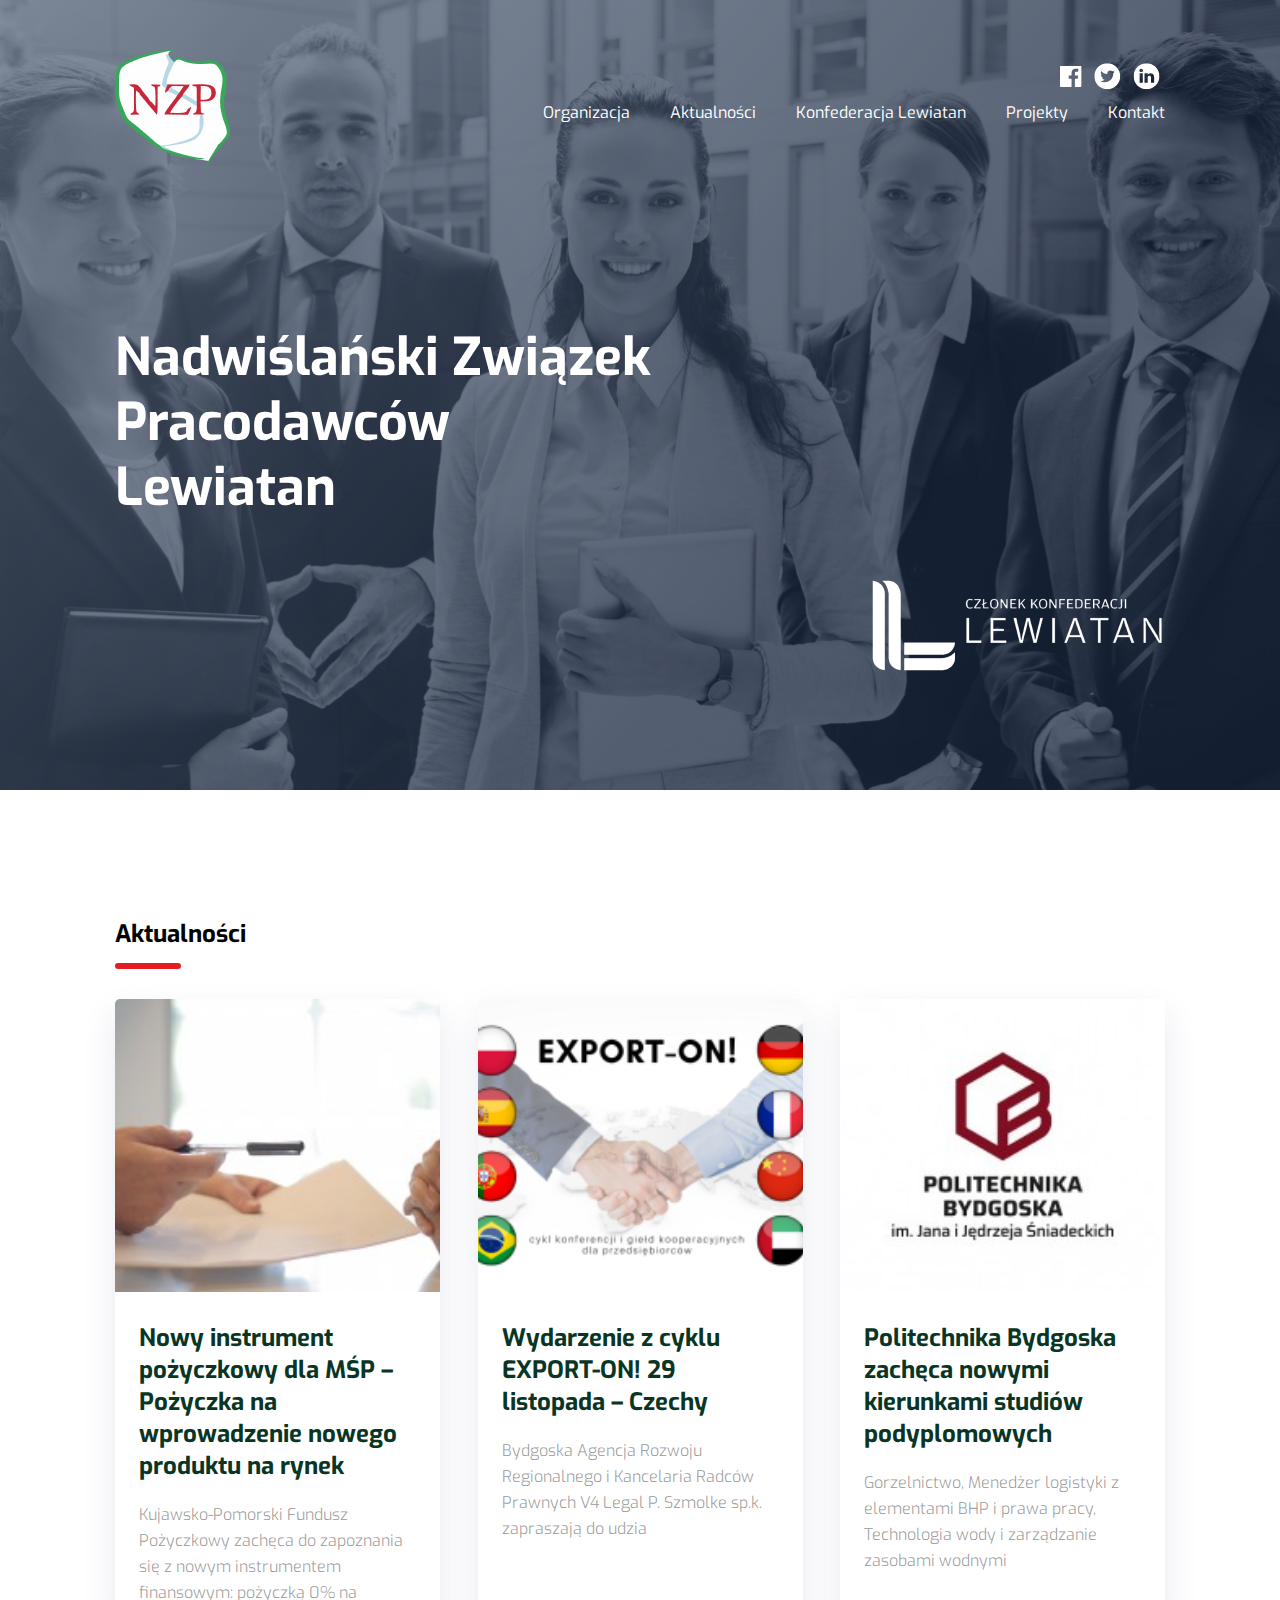
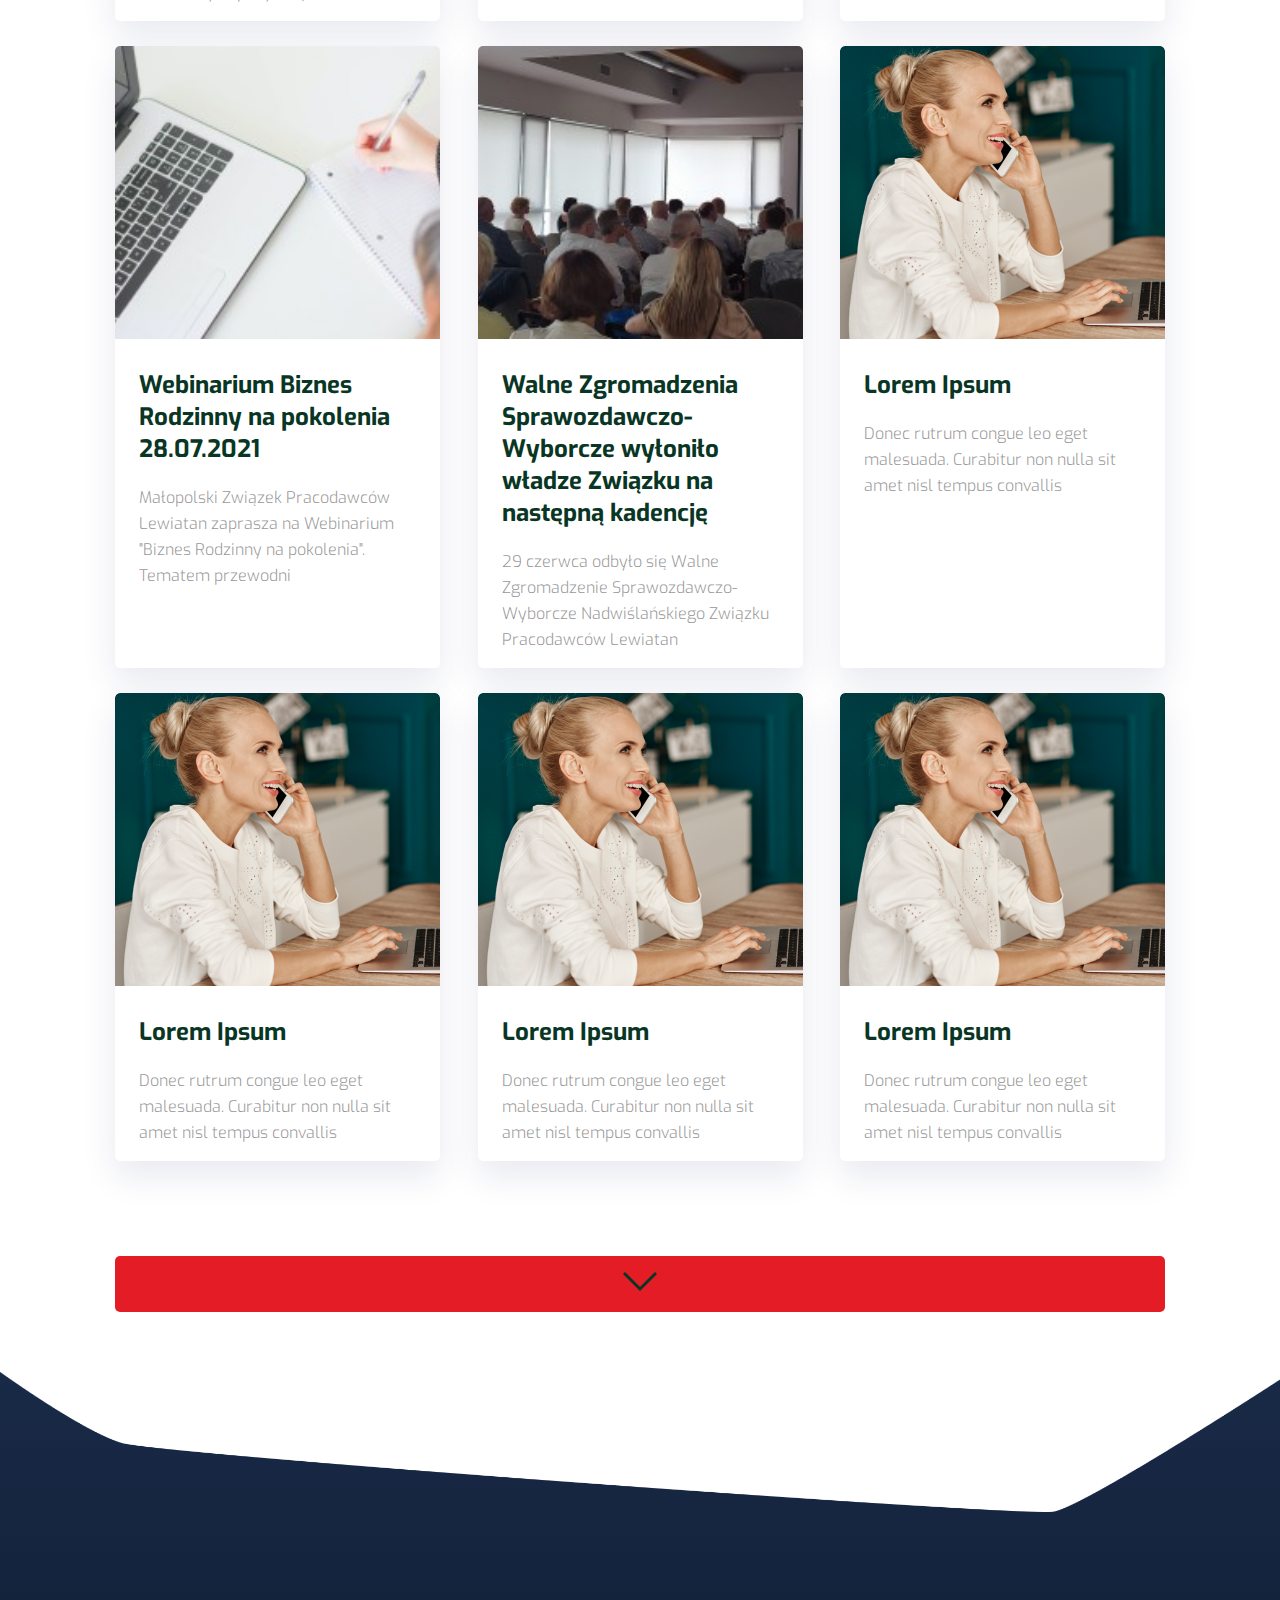
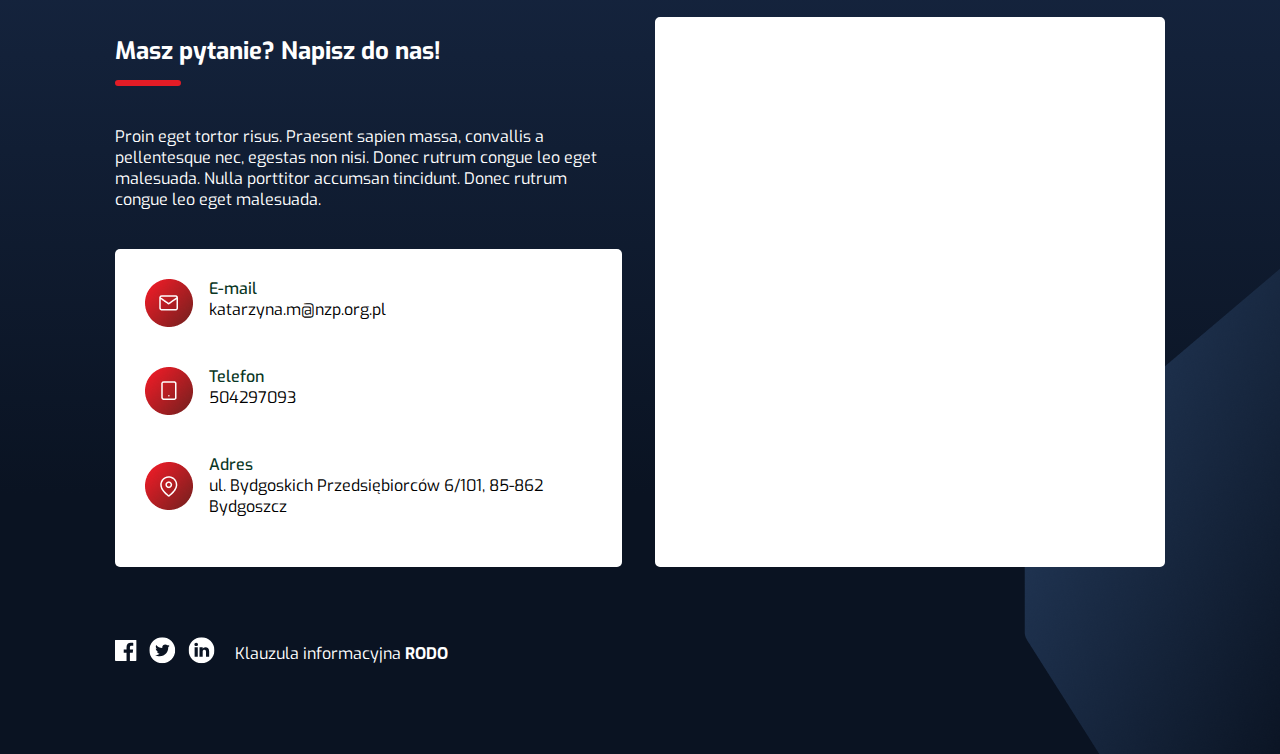
==== commit 96f451f1: "update social link" ====
--- a/actual.html
+++ b/actual.html
@@ -15,6 +15,7 @@
 <body>
     <header class="header">
         <div class="container ">
+
             <nav class="header__navigation">
                 <a href="./index.html" class="header__navigation__logo"><img src="./assets/logo.png"
                         alt="Logo NZP" /></a>
@@ -28,12 +29,49 @@
                     <li class="header__navigation__item"><a href="./project.html">Projekty</a></li>
                     <li class="header__navigation__item"><a href="./contact.html">Kontakt</a></li>
                 </ul>
+                <div class="social__links position-social">
+                    <ul>
+                        <li class="social__item"><a href="https://www.facebook.com/Nadwi%C5%9Bla%C5%84ski-Zwi%C4%85zek-Pracodawc%C3%B3w-Lewiatan-275864349141302/"><svg width="22" height="23" viewBox="0 0 22 23" fill="none" xmlns="http://www.w3.org/2000/svg">
+                            <g clip-path="url(#clip0_322_974)">
+                            <path d="M20.4111 0.493164H1.19241C0.534307 0.493164 0 1.02641 0 1.68559V20.9046C0 21.5638 0.534307 22.0977 1.19241 22.0977H11.5392V13.7312H8.72394V10.4701H11.5392V8.06537C11.5392 5.27533 13.2428 3.75527 15.7322 3.75527C16.9257 3.75527 17.9491 3.84456 18.2476 3.88333V6.79966L16.5208 6.80037C15.1673 6.80037 14.9062 7.4439 14.9062 8.38767V10.4691H18.1355L17.7132 13.7298H14.9058V22.0967H20.4108C21.0696 22.0967 21.6042 21.562 21.6042 20.9046V1.68488C21.6039 1.02641 21.0699 0.493164 20.4111 0.493164Z" fill="white"/>
+                            </g>
+                            <defs>
+                            <clipPath id="clip0_322_974">
+                            <rect width="21.6049" height="21.6049" fill="white" transform="translate(0 0.987305)"/>
+                            </clipPath>
+                            </defs>
+                            </svg>
+                            </a></li>
+                        <li class="social__item"><a href="https://www.facebook.com/Nadwi%C5%9Bla%C5%84ski-Zwi%C4%85zek-Pracodawc%C3%B3w-Lewiatan-275864349141302/"><svg width="27" height="27" viewBox="0 0 27 27" fill="none" xmlns="http://www.w3.org/2000/svg">
+                            <g clip-path="url(#clip0_322_977)">
+                            <path d="M13.2843 0.258789C6.1261 0.258789 0.321289 6.0636 0.321289 13.2218C0.321289 20.3799 6.1261 26.1847 13.2843 26.1847C20.4424 26.1847 26.2472 20.3799 26.2472 13.2218C26.2472 6.0636 20.4424 0.258789 13.2843 0.258789ZM19.203 10.3659C19.2087 10.4935 19.2115 10.6217 19.2115 10.7505C19.2115 14.6821 16.2188 19.2159 10.7459 19.2161H10.7461H10.7459C9.06559 19.2161 7.50199 18.7235 6.18524 17.8795C6.41805 17.907 6.65501 17.9207 6.89495 17.9207C8.28903 17.9207 9.57196 17.4452 10.5904 16.647C9.28792 16.6229 8.18974 15.7627 7.81075 14.5804C7.99214 14.6152 8.17866 14.6342 8.36993 14.6342C8.64151 14.6342 8.90458 14.5976 9.1546 14.5294C7.79315 14.2568 6.76756 13.0536 6.76756 11.6129C6.76756 11.5994 6.76756 11.5873 6.76796 11.5749C7.1689 11.7978 7.6274 11.9319 8.11556 11.9469C7.31665 11.4139 6.7915 10.5026 6.7915 9.47029C6.7915 8.92516 6.93886 8.41444 7.19441 7.97473C8.66169 9.7751 10.8545 10.9591 13.3274 11.0835C13.2763 10.8656 13.25 10.6385 13.25 10.4051C13.25 8.76257 14.5826 7.43 16.2257 7.43C17.0816 7.43 17.8546 7.79177 18.3976 8.37014C19.0754 8.23642 19.7119 7.98878 20.2869 7.64797C20.0644 8.34244 19.5929 8.92516 18.9785 9.29366C19.5804 9.22166 20.154 9.06204 20.6871 8.82507C20.2889 9.42183 19.7839 9.946 19.203 10.3659Z" fill="white"/>
+                            </g>
+                            <defs>
+                            <clipPath id="clip0_322_977">
+                            <rect width="25.9259" height="25.9259" fill="white" transform="translate(0.321289 0.258789)"/>
+                            </clipPath>
+                            </defs>
+                            </svg>
+                            </a></li>
+                        <li class="social__item"><a href="https://www.facebook.com/Nadwi%C5%9Bla%C5%84ski-Zwi%C4%85zek-Pracodawc%C3%B3w-Lewiatan-275864349141302/"><svg width="27" height="27" viewBox="0 0 27 27" fill="none" xmlns="http://www.w3.org/2000/svg">
+                            <g clip-path="url(#clip0_322_979)">
+                            <path d="M13.543 0.258789C6.38489 0.258789 0.580078 6.0636 0.580078 13.2218C0.580078 20.3799 6.38489 26.1847 13.543 26.1847C20.7012 26.1847 26.506 20.3799 26.506 13.2218C26.506 6.0636 20.7012 0.258789 13.543 0.258789ZM9.77615 19.8551H6.61908V10.357H9.77615V19.8551ZM8.19772 9.06006H8.17715C7.11773 9.06006 6.43256 8.33077 6.43256 7.41931C6.43256 6.48729 7.1387 5.77818 8.21868 5.77818C9.29867 5.77818 9.96327 6.48729 9.98384 7.41931C9.98384 8.33077 9.29867 9.06006 8.19772 9.06006ZM21.1599 19.8551H18.0032V14.7739C18.0032 13.4969 17.5461 12.626 16.4038 12.626C15.5317 12.626 15.0123 13.2134 14.784 13.7805C14.7006 13.9835 14.6802 14.2671 14.6802 14.551V19.8551H11.5233C11.5233 19.8551 11.5647 11.2481 11.5233 10.357H14.6802V11.7019C15.0997 11.0547 15.8504 10.1341 17.5253 10.1341C19.6024 10.1341 21.1599 11.4916 21.1599 14.4089V19.8551Z" fill="white"/>
+                            </g>
+                            <defs>
+                            <clipPath id="clip0_322_979">
+                            <rect width="25.9259" height="25.9259" fill="white" transform="translate(0.580078 0.258789)"/>
+                            </clipPath>
+                            </defs>
+                            </svg>
+                            </a></li>
+                    </ul>
+                </div>
             </nav>
             <div class="header__content">
                 <h1>
                     Nadwiślański Związek Pracodawców Lewiatan
                 </h1>
-                
+
                 <img src="./assets/Lewiatan_Członek.png" alt="Lewiatan_Członek">
             </div>
 
@@ -124,10 +162,10 @@
   
     <footer>
         <div class="svg_content">
-          
+
             <img src="./assets/foot.png" alt="">
-                
-                
+
+
         </div>
         <div class="container footer">
             <div class="footer__content">
@@ -135,30 +173,30 @@
                 <p>Proin eget tortor risus. Praesent sapien massa, convallis a pellentesque nec, egestas non nisi. Donec
                     rutrum congue leo eget malesuada. Nulla porttitor accumsan tincidunt. Donec rutrum congue leo eget
                     malesuada.</p>
-                    <div class="contact__list">
-                        <div class="contact__item">
-                            <img src="./assets/mail.png" alt="">
-                            <div class="contact__item__information">
-                                <p>E-mail</p>
-                                <span>katarzyna.m@nzp.org.pl</span>
-                            </div>
+                <div class="contact__list">
+                    <div class="contact__item">
+                        <img src="./assets/mail.png" alt="">
+                        <div class="contact__item__information">
+                            <p>E-mail</p>
+                            <span>katarzyna.m@nzp.org.pl</span>
                         </div>
-                        <div class="contact__item">
-                            <img src="./assets/phone.png" alt="">
-                            <div class="contact__item__information">
-                                <p>Telefon</p>
-                                <span>504297093</span>
-                            </div>
+                    </div>
+                    <div class="contact__item">
+                        <img src="./assets/phone.png" alt="">
+                        <div class="contact__item__information">
+                            <p>Telefon</p>
+                            <span>504297093</span>
                         </div>
-                        <div class="contact__item">
-                            <img src="./assets/adres.png" alt="">
-                            <div class="contact__item__information">
-                                <p>Adres</p>
-                                <span>ul. Bydgoskich Przedsiębiorców 6/101, 85-862 Bydgoszcz</span>
-                            </div>
+                    </div>
+                    <div class="contact__item">
+                        <img src="./assets/adres.png" alt="">
+                        <div class="contact__item__information">
+                            <p>Adres</p>
+                            <span>ul. Bydgoskich Przedsiębiorców 6/101, 85-862 Bydgoszcz</span>
                         </div>
-    
-                    </div>
+                    </div>
+
+                </div>
             </div>
             <div class="footer__map">
                 <iframe width="495" height="530" id="gmap_canvas"
@@ -166,6 +204,43 @@
                     scrolling="no" marginheight="0" marginwidth="0"></iframe><br>
             </div>
             <div class="social-media">
+                <div class="social__links">
+                    <ul>
+                        <li class="social__item"><a href="https://www.facebook.com/Nadwi%C5%9Bla%C5%84ski-Zwi%C4%85zek-Pracodawc%C3%B3w-Lewiatan-275864349141302/"><svg width="22" height="23" viewBox="0 0 22 23" fill="none" xmlns="http://www.w3.org/2000/svg">
+                            <g clip-path="url(#clip0_322_974)">
+                            <path d="M20.4111 0.493164H1.19241C0.534307 0.493164 0 1.02641 0 1.68559V20.9046C0 21.5638 0.534307 22.0977 1.19241 22.0977H11.5392V13.7312H8.72394V10.4701H11.5392V8.06537C11.5392 5.27533 13.2428 3.75527 15.7322 3.75527C16.9257 3.75527 17.9491 3.84456 18.2476 3.88333V6.79966L16.5208 6.80037C15.1673 6.80037 14.9062 7.4439 14.9062 8.38767V10.4691H18.1355L17.7132 13.7298H14.9058V22.0967H20.4108C21.0696 22.0967 21.6042 21.562 21.6042 20.9046V1.68488C21.6039 1.02641 21.0699 0.493164 20.4111 0.493164Z" fill="white"/>
+                            </g>
+                            <defs>
+                            <clipPath id="clip0_322_974">
+                            <rect width="21.6049" height="21.6049" fill="white" transform="translate(0 0.987305)"/>
+                            </clipPath>
+                            </defs>
+                            </svg>
+                            </a></li>
+                        <li class="social__item"><a href="https://www.facebook.com/Nadwi%C5%9Bla%C5%84ski-Zwi%C4%85zek-Pracodawc%C3%B3w-Lewiatan-275864349141302/"><svg width="27" height="27" viewBox="0 0 27 27" fill="none" xmlns="http://www.w3.org/2000/svg">
+                            <g clip-path="url(#clip0_322_977)">
+                            <path d="M13.2843 0.258789C6.1261 0.258789 0.321289 6.0636 0.321289 13.2218C0.321289 20.3799 6.1261 26.1847 13.2843 26.1847C20.4424 26.1847 26.2472 20.3799 26.2472 13.2218C26.2472 6.0636 20.4424 0.258789 13.2843 0.258789ZM19.203 10.3659C19.2087 10.4935 19.2115 10.6217 19.2115 10.7505C19.2115 14.6821 16.2188 19.2159 10.7459 19.2161H10.7461H10.7459C9.06559 19.2161 7.50199 18.7235 6.18524 17.8795C6.41805 17.907 6.65501 17.9207 6.89495 17.9207C8.28903 17.9207 9.57196 17.4452 10.5904 16.647C9.28792 16.6229 8.18974 15.7627 7.81075 14.5804C7.99214 14.6152 8.17866 14.6342 8.36993 14.6342C8.64151 14.6342 8.90458 14.5976 9.1546 14.5294C7.79315 14.2568 6.76756 13.0536 6.76756 11.6129C6.76756 11.5994 6.76756 11.5873 6.76796 11.5749C7.1689 11.7978 7.6274 11.9319 8.11556 11.9469C7.31665 11.4139 6.7915 10.5026 6.7915 9.47029C6.7915 8.92516 6.93886 8.41444 7.19441 7.97473C8.66169 9.7751 10.8545 10.9591 13.3274 11.0835C13.2763 10.8656 13.25 10.6385 13.25 10.4051C13.25 8.76257 14.5826 7.43 16.2257 7.43C17.0816 7.43 17.8546 7.79177 18.3976 8.37014C19.0754 8.23642 19.7119 7.98878 20.2869 7.64797C20.0644 8.34244 19.5929 8.92516 18.9785 9.29366C19.5804 9.22166 20.154 9.06204 20.6871 8.82507C20.2889 9.42183 19.7839 9.946 19.203 10.3659Z" fill="white"/>
+                            </g>
+                            <defs>
+                            <clipPath id="clip0_322_977">
+                            <rect width="25.9259" height="25.9259" fill="white" transform="translate(0.321289 0.258789)"/>
+                            </clipPath>
+                            </defs>
+                            </svg>
+                            </a></li>
+                        <li class="social__item"><a href="https://www.facebook.com/Nadwi%C5%9Bla%C5%84ski-Zwi%C4%85zek-Pracodawc%C3%B3w-Lewiatan-275864349141302/"><svg width="27" height="27" viewBox="0 0 27 27" fill="none" xmlns="http://www.w3.org/2000/svg">
+                            <g clip-path="url(#clip0_322_979)">
+                            <path d="M13.543 0.258789C6.38489 0.258789 0.580078 6.0636 0.580078 13.2218C0.580078 20.3799 6.38489 26.1847 13.543 26.1847C20.7012 26.1847 26.506 20.3799 26.506 13.2218C26.506 6.0636 20.7012 0.258789 13.543 0.258789ZM9.77615 19.8551H6.61908V10.357H9.77615V19.8551ZM8.19772 9.06006H8.17715C7.11773 9.06006 6.43256 8.33077 6.43256 7.41931C6.43256 6.48729 7.1387 5.77818 8.21868 5.77818C9.29867 5.77818 9.96327 6.48729 9.98384 7.41931C9.98384 8.33077 9.29867 9.06006 8.19772 9.06006ZM21.1599 19.8551H18.0032V14.7739C18.0032 13.4969 17.5461 12.626 16.4038 12.626C15.5317 12.626 15.0123 13.2134 14.784 13.7805C14.7006 13.9835 14.6802 14.2671 14.6802 14.551V19.8551H11.5233C11.5233 19.8551 11.5647 11.2481 11.5233 10.357H14.6802V11.7019C15.0997 11.0547 15.8504 10.1341 17.5253 10.1341C19.6024 10.1341 21.1599 11.4916 21.1599 14.4089V19.8551Z" fill="white"/>
+                            </g>
+                            <defs>
+                            <clipPath id="clip0_322_979">
+                            <rect width="25.9259" height="25.9259" fill="white" transform="translate(0.580078 0.258789)"/>
+                            </clipPath>
+                            </defs>
+                            </svg>
+                            </a></li>
+                    </ul>
+                </div>
                 <p>Klauzula informacyjna <b>RODO</b></p>
             </div>
         </div>
--- a/css/style.css
+++ b/css/style.css
@@ -104,6 +104,7 @@
     display: flex;
     justify-content: space-between;
     align-items: center;
+    position: relative;
 }
 
 .header__navigation__list {
@@ -118,9 +119,39 @@
 .header__navigation__item:last-child {
     margin-right: 0;
 }
+.social__links{
+    
+    width: max-content;
+    
+}
+.position-social{
+    left: 90%;
+    top: 10%;
+    position: absolute;
+}
+.social__links ul{
+    list-style: none;
+    display:flex;
+    column-gap: 12px;
+    align-items: center;
+}
+.social__links svg:hover path{
+    fill: rgb(108, 190, 119);
+}
+.social__links svg, .social__links path{
+    cursor: pointer;
+}
+
+
+:where(.social__links,.actual__item ) a:hover::after,
+.header__navigation__logo:hover::after {
+    content: '';
+    border: none;
+}
+
 
 .header__content {
-    margin-top: 120px;
+    margin-top: 150px;
 
 }
 
@@ -280,7 +311,7 @@
 
 /* Rada */
 .rada {
-    margin-top: 150px;
+    margin-top: 120px;
     display: flex;
     align-items: center;
     /* justify-content: space-between; */
@@ -335,7 +366,7 @@
 }
 
 .partners {
-    margin-top: 200px;
+    margin-top: 100px;
     /* background: #F0FAF6; */
     /* background-image: url('../assets/turkus.svg'), linear-gradient(to bottom, rgba(255, 255, 255, 0) 40%, rgba(68, 82, 108, 0) 58%, rgba(26, 44, 75, 1) 62%); */
     /* background-position: center;
@@ -366,7 +397,9 @@
 /* END Partners */
 /* START PAGE PARTNERT/CONFERENCE  */
 
-
+.conference{
+    margin-top: 110px;
+}
 .conference__subtitle {
     font-size: 16px;
     line-height: 35px;
@@ -533,6 +566,11 @@
 
 
 }
+section.biuro{
+    background-image: url('../assets/office-buildings.svg');
+    margin-top: 50px;
+    /* margin-bottom: 50px; */
+}
 
 .team__content {
 
@@ -550,6 +588,7 @@
     height: 100%;
     /* justify-content: space-between;
     width: 100%; */
+    justify-content: center;
 }
 
 .team__slider .team__people:first-child {
@@ -606,6 +645,9 @@
     align-items: center;
     justify-content: space-evenly;
 }
+.person__contact li{
+    text-align: center;
+}
 .person__contact a {
     color: #0A1322;
     font-size: 16px;
@@ -617,7 +659,7 @@
     background-repeat: no-repeat;
     background-size: cover;
     background-position: center;
-    height: 940px;
+    height: 740px;
     display: flex;
     align-items: center;
     justify-content: center;
@@ -664,7 +706,7 @@
 
 .svg_content img {
     width: 100%;
-    height: 100%;
+    height: 200px;
 }
 
 .svg_clip {
@@ -779,6 +821,9 @@
     margin-top: 70px;
     color: white;
     width: 100%;
+    display: inline-flex;
+    align-items: center;
+    column-gap: 20px;
 
 }
 
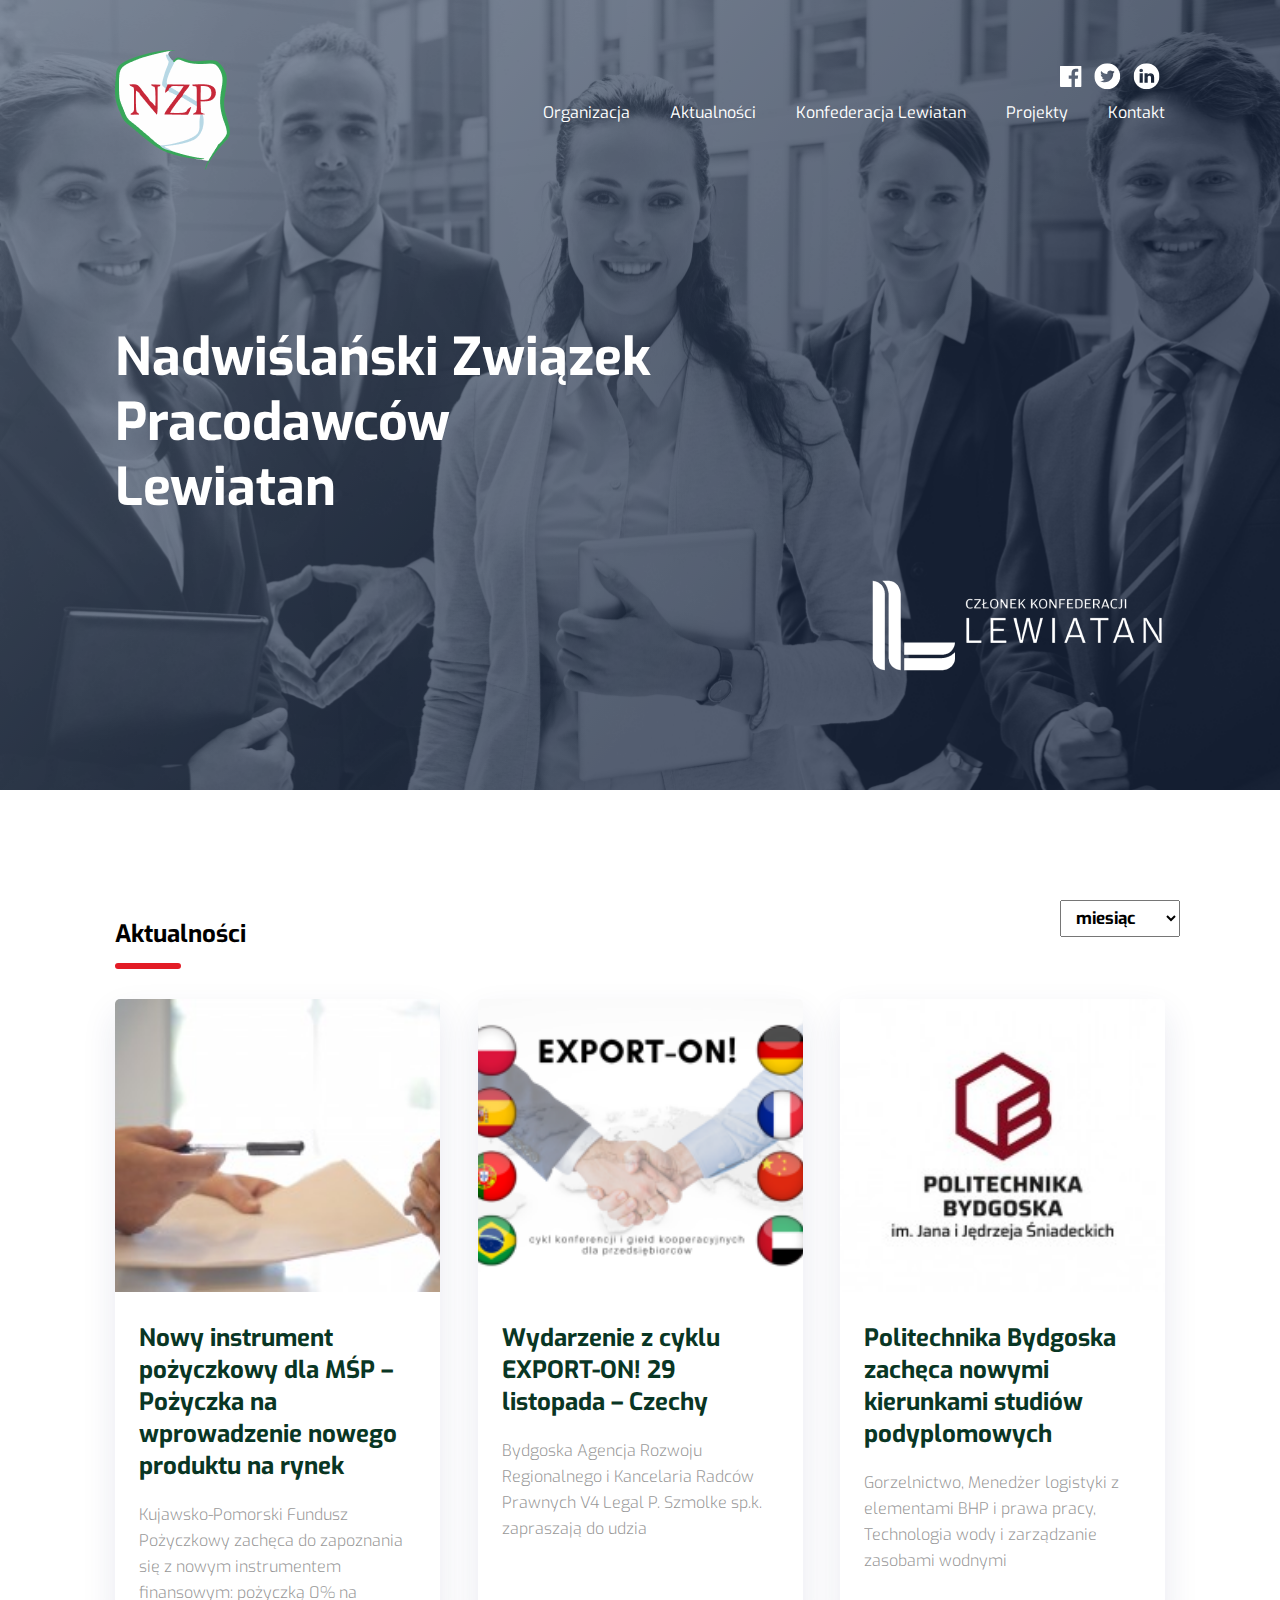
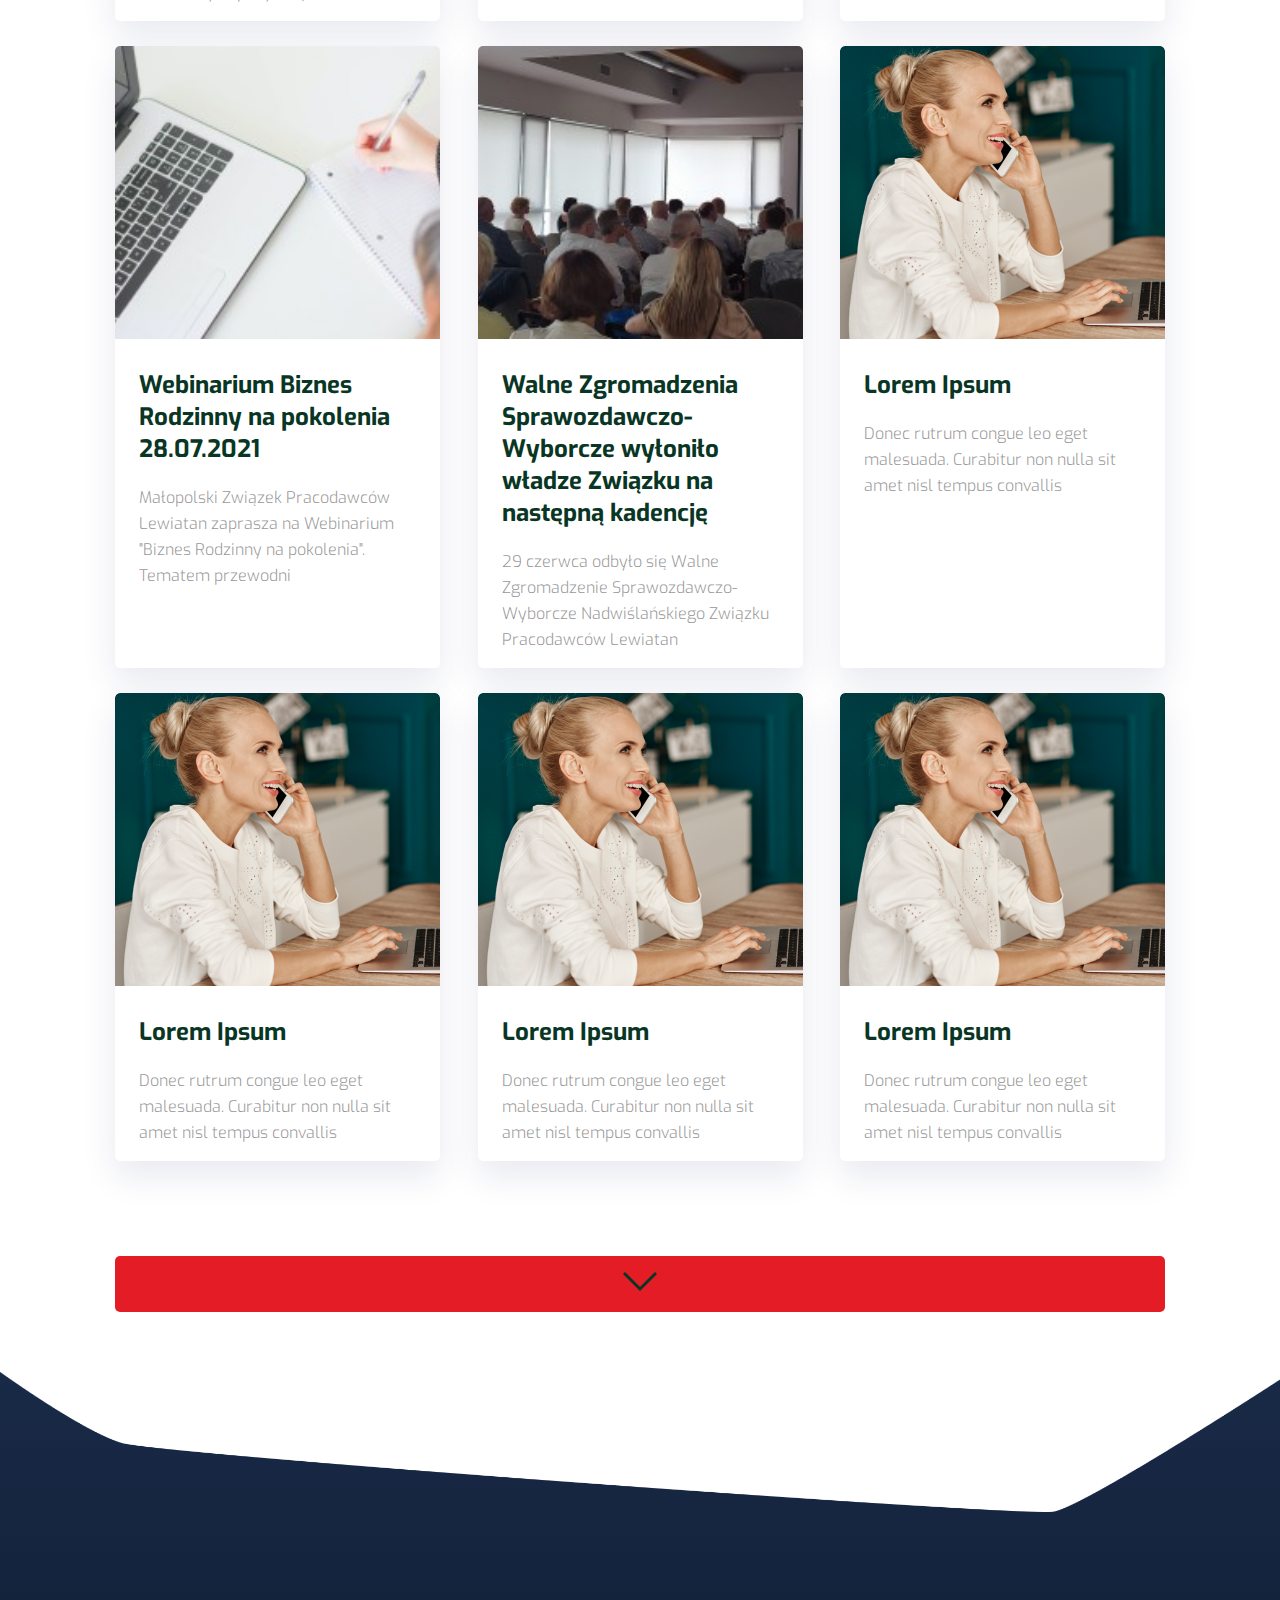
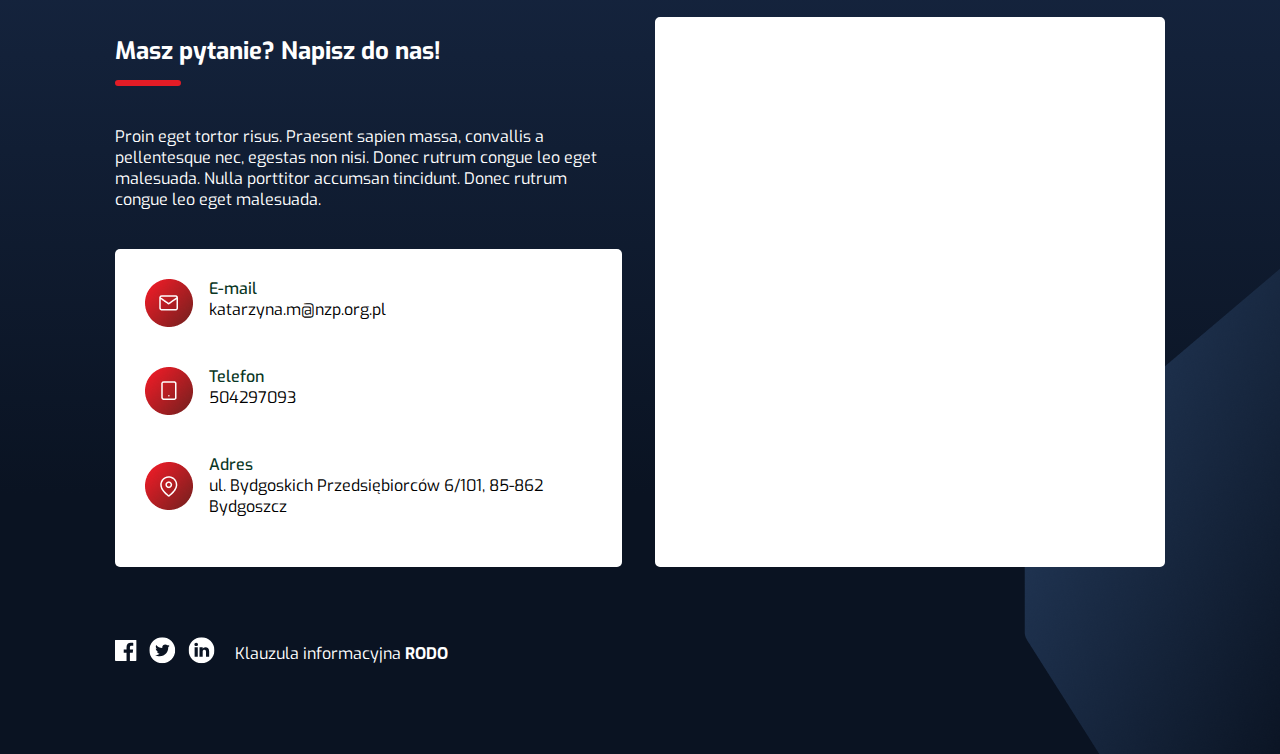
==== commit 79d5f0e9: "update" ====
--- a/actual.html
+++ b/actual.html
@@ -78,6 +78,11 @@
         </div>
     </header>
     <section class="actual container">
+        <select id="filter">
+            <option value="miesiąc">miesiąc</option>
+            <option value="rok">rok</option>
+           
+          </select>
         <h2>Aktualności</h2>
         <div class="actual__list">
 
--- a/css/style.css
+++ b/css/style.css
@@ -181,6 +181,15 @@
 /* Actual */
 .actual {
     margin-top: 110px;
+    position: relative;
+}
+#filter{
+    position: absolute;
+    padding: 5px 11px;
+    width: 120px;
+    font-size: 17px;
+    font-weight: bold;
+    left: 90%;
 }
 
 .actual__list {
@@ -553,7 +562,7 @@
 /* PAGE MISJA */
 
 .team {
-    height: 800px;
+    height: max-content;
     background-color: #F0FAF6;
     display: flex;
     align-items: center;
@@ -566,15 +575,21 @@
 
 
 }
-section.biuro{
+
+/* section.biuro{
     background-image: url('../assets/office-buildings.svg');
     margin-top: 50px;
-    /* margin-bottom: 50px; */
-}
-
+    /* margin-bottom: 50px; 
+} */
+.biuro{
+    margin-top: 20px;
+}
+.biuro-slider{
+    padding-bottom: 20px;
+}
 .team__content {
 
-    height: 620px;
+    height: max-content;
 }
 
 .team__title {
@@ -655,23 +670,50 @@
 
 
 .statut {
-    background-image: url('../assets/statut.png');
-    background-repeat: no-repeat;
+    /* background-image: url('../assets/statut.png'); */
+    /* background-repeat: no-repeat;
     background-size: cover;
     background-position: center;
     height: 740px;
     display: flex;
     align-items: center;
     justify-content: center;
-    color: white;
+    color: white; */
+}
+.statut__img img{
+    width: 100%;
+    float: left;
+    border-radius: 20px;
+}
+.statut__img{
+    max-width: 700px;
+    margin: 62px;
+}
+.statut__text{
+    width: max-content;
+    position: absolute;
+    background: white;
+    padding: 51px;
+    left: 40%;
+    border-radius: 27px;
+    bottom: 9px;
+    gap: 40px;
+    display: flex;
+    flex-direction: column;
+    box-shadow: 0px 4px 15px 5px rgb(0 0 0 / 25%);
 }
 
 .statut__content {
     text-align: center;
-    max-width: 600px;
+    max-width: 1440px;
+
     display: flex;
     flex-direction: column;
     gap: 40px;
+    /* new */
+    height: 517px;
+    position: relative;
+    margin: auto;
 }
 
 .statut__content h2 {
